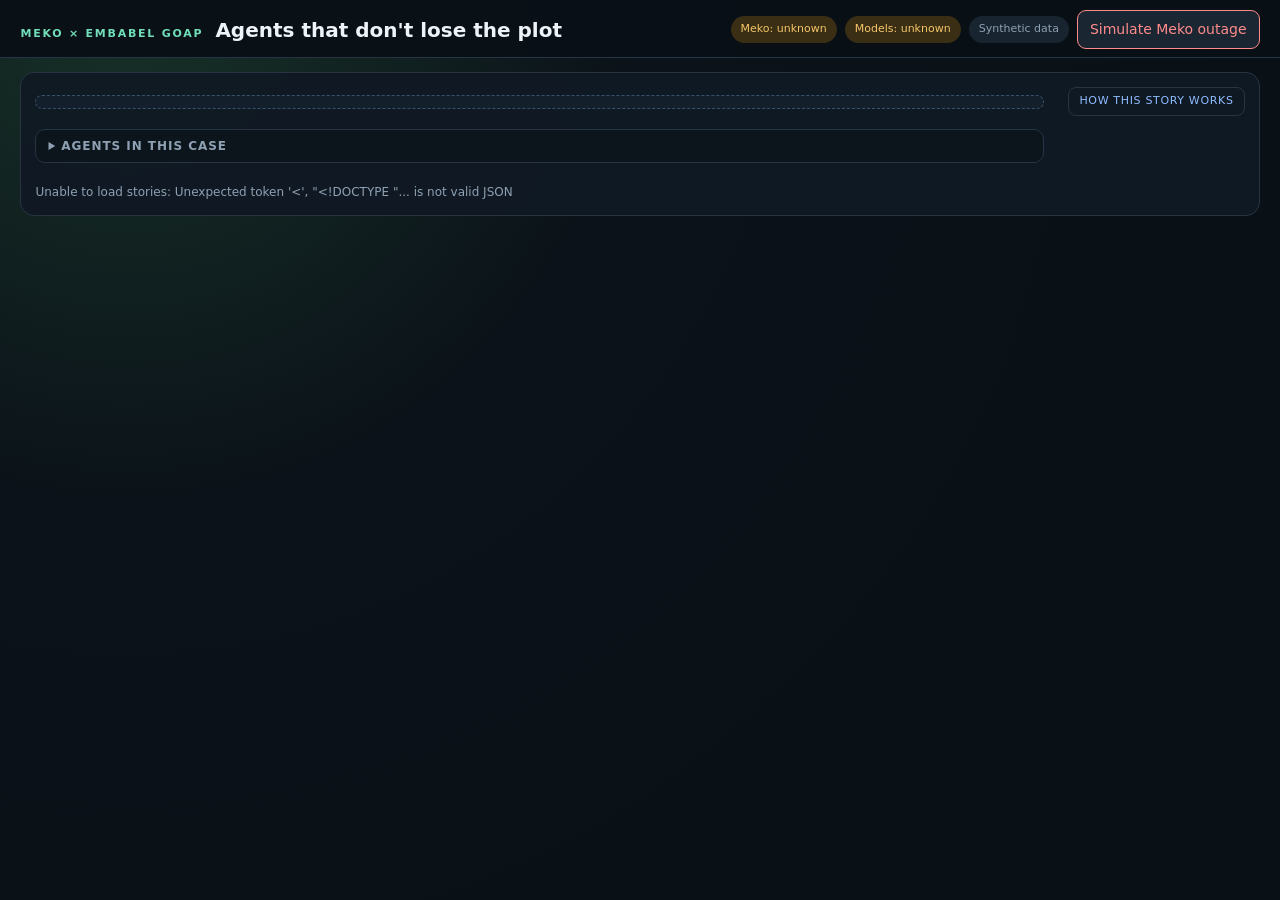
==== goap-ctx-agent/src/main/resources/static/index.html @ f9a52dae "Initial commit" ====
<!doctype html>
<html lang="en">
<head>
<meta charset="utf-8"><meta name="viewport" content="width=device-width,initial-scale=1">
<title>Meko × Embabel Stories</title>
<style>
:root{--bg:#091016;--panel:#101a24;--panel2:#0c141c;--ink:#edf3f8;--muted:#8ea0b2;--line:#263443;--accent:#71ddb9;--warn:#f5c66a;--bad:#ff8b8b;--blue:#8fbcff;--accent-bg:#14382c;--warn-bg:#3a2e14;--bad-bg:#3a1c1f;--blue-bg:#16263d}
*{box-sizing:border-box}
body{margin:0;background:radial-gradient(circle at 10% 0,#173128 0,#0b1219 35%,#091016 75%);color:var(--ink);font:14px/1.5 system-ui,-apple-system,BlinkMacSystemFont,"Segoe UI",sans-serif;min-height:100vh}
.wrap{max-width:2400px;margin:auto;padding:0 clamp(12px,1.6vw,32px) 28px}
/* Sticky app bar: brand, status and the story tabs stay in reach while the lanes scroll. */
.appbar{position:sticky;top:0;z-index:20;margin:0 calc(-1 * clamp(12px,1.6vw,32px));padding:10px clamp(12px,1.6vw,32px) 0;background:rgba(9,16,22,.92);backdrop-filter:blur(10px);border-bottom:1px solid var(--line)}
.top{display:flex;justify-content:space-between;gap:12px 20px;align-items:center;flex-wrap:wrap}
.brand{display:flex;align-items:baseline;gap:12px;flex-wrap:wrap;min-width:0}
.eyebrow{text-transform:uppercase;letter-spacing:.16em;color:var(--accent);font-size:11px;font-weight:800}
.title{font-size:20px;font-weight:900;margin:0;white-space:nowrap}
.subtitle{color:var(--muted);font-size:12.5px}
.subtitle b{color:var(--accent);font-weight:700}
.status-row{display:flex;gap:8px;align-items:center;flex-wrap:wrap}
.pill{padding:5px 10px;border-radius:99px;background:#18242f;color:var(--muted);font-size:11px;white-space:nowrap}
.pill.live{background:var(--accent-bg);color:var(--accent)}.pill.down{background:var(--warn-bg);color:var(--warn)}
.hero{margin:14px 0;border:1px solid #2a5546;border-radius:14px;padding:12px 16px;background:linear-gradient(120deg,#142821,#101a22)}
.hero b{color:var(--accent)}

.panel{background:rgba(16,26,36,.96);border:1px solid var(--line);border-radius:14px;padding:14px;min-width:0}
.panel h2{font-size:12px;text-transform:uppercase;letter-spacing:.1em;color:var(--muted);margin:0 0 10px}
/* Story tabs */
.story-list{display:flex;gap:4px;margin-top:8px;overflow-x:auto;scrollbar-width:thin}
.story-card{flex:1 0 auto;min-width:180px;border:0;border-bottom:3px solid transparent;background:transparent;border-radius:8px 8px 0 0;padding:7px 12px 8px;cursor:pointer;text-align:left;color:var(--muted);font:inherit}
.story-card:hover{background:#121d28;color:var(--ink)}
.story-card.active{border-bottom-color:var(--accent);background:#132028;color:var(--ink)}
.story-card .k{font-size:10px;text-transform:uppercase;letter-spacing:.1em}
.story-card.active .k{color:var(--accent)}
.story-card .t{font-weight:800;font-size:13.5px;white-space:nowrap}
/* Story header: the story and its controls on the left, how it works on the right. */
.story{display:grid;grid-template-columns:minmax(0,1.05fr) minmax(0,1fr);gap:14px 24px;margin-top:14px;align-items:start}
.story-head h1{font-size:24px;margin:2px 0 4px}
.problem{color:#c5d1dc;max-width:820px}
details.about{min-width:0}
/* Folded (after a run starts): the story shrinks to title, boundary and controls so the results get the screen. */
.story:has(> details.about:not([open])){grid-template-columns:minmax(0,1fr) auto}
.story:has(> details.about:not([open])) :is(#problem,#hook){display:none}
.story:has(> details.about:not([open])) details.about > summary h2{display:none}
details.about:not([open]) > summary::after{content:"How this story works";font-size:11px;border:1px solid var(--line);border-radius:8px;padding:5px 10px}
details.about > summary{list-style:none;display:flex;justify-content:space-between;align-items:center}
details.about > summary::-webkit-details-marker{display:none}
details.about > summary::after{content:"Show";font-size:10px;color:var(--blue);letter-spacing:.06em}
details.about[open] > summary::after{content:"Hide"}
.seg{display:inline-flex;border:1px solid var(--line);border-radius:9px;overflow:hidden;margin-left:4px}
.seg button{border:0;background:transparent;color:var(--muted);padding:6px 10px;font:inherit;font-size:12px;cursor:pointer}
.seg button[aria-pressed="true"]{background:#1f2e3b;color:var(--ink);font-weight:700}
.hook{color:var(--muted);font-style:italic;margin-top:4px}
.controls{display:flex;gap:8px;flex-wrap:wrap;align-items:center;margin-top:12px}
.btn{border:1px solid var(--line);background:#1a2632;color:var(--ink);padding:8px 12px;border-radius:9px;cursor:pointer;font:inherit}
.btn.primary{background:var(--accent);color:#06130f;border-color:var(--accent);font-weight:800}
.btn:disabled{opacity:.5;cursor:not-allowed}
.btn.active{background:var(--accent-bg);border-color:var(--accent);color:var(--accent);box-shadow:0 0 0 1px var(--accent);font-weight:700}
.btn.primary.active{background:var(--accent);color:#06130f;box-shadow:0 0 0 3px var(--accent-bg),0 0 0 4px var(--accent)}
.btn.active:disabled{opacity:1}
.btn.active.running{animation:btnpulse 1.2s ease-in-out infinite}
@keyframes btnpulse{50%{box-shadow:0 0 0 4px var(--accent-bg),0 0 0 5px var(--accent)}}
@media (prefers-reduced-motion: reduce){.btn.active.running{animation:none}}
.btn:focus-visible,.story-card:focus-visible{outline:2px solid var(--blue);outline-offset:2px}
.status{color:var(--muted);font-size:12px;margin-top:8px;min-height:18px}
.explain{display:grid;grid-template-columns:repeat(2,minmax(0,1fr));gap:10px;margin-top:8px}
.cols.three{grid-template-columns:repeat(3,minmax(0,1fr))}
@media(max-width:1300px){.cols.three{grid-template-columns:minmax(0,1fr)}}
.explain .card h3{margin:0 0 4px;font-size:11px;text-transform:uppercase;letter-spacing:.08em;color:var(--muted)}
.card{background:var(--panel2);border:1px solid var(--line);border-radius:10px;padding:10px;min-width:0}
.tools{display:flex;flex-wrap:wrap;gap:5px;margin-top:6px}
.tool{font:11px ui-monospace,monospace;background:var(--blue-bg);color:var(--blue);padding:2px 7px;border-radius:6px}
.summary{margin-top:12px;font-size:17px;font-weight:800;line-height:1.4}
.summary .good{color:var(--accent)}.summary .meh{color:var(--muted);font-weight:600;font-size:13px}
/* Scoreboard: one tile per headline number, readable from the back of the room. */
.scoreboard{display:grid;grid-template-columns:repeat(auto-fit,minmax(190px,1fr));gap:10px}
.score{background:var(--panel2);border:1px solid var(--line);border-radius:12px;padding:10px 14px}
.score .sl{font-size:11px;text-transform:uppercase;letter-spacing:.08em;color:var(--muted)}
.score .sv{display:flex;flex-wrap:wrap;align-items:baseline;column-gap:8px;row-gap:0;font-weight:900;font-size:clamp(22px,1.7vw,36px);font-variant-numeric:tabular-nums;line-height:1.15;margin-top:2px}
.score .sv > span{white-space:nowrap;min-width:0}
.score .sv.text{font-size:15px;font-weight:800}
.score .sv.small{font-size:clamp(15px,1.05vw,22px)}
.score{min-width:0;overflow:hidden}
.score .arr{color:var(--muted);font-size:.6em}
.score .win{color:var(--accent)}.score .lose{color:var(--bad)}
.score .ss{font-size:11.5px;color:var(--muted);margin-top:2px}
.punch{margin-top:10px;color:var(--muted);font-size:13px}
/* Monthly projection: per-case difference × volume. */
.proj{margin-top:12px;border-top:1px dashed var(--line);padding-top:10px}
.proj-head{display:flex;gap:10px 16px;align-items:center;flex-wrap:wrap;font-size:12px;color:var(--muted)}
.proj-head b{color:var(--ink);font-size:13px}
.proj-head input{width:92px;background:var(--panel2);border:1px solid var(--line);color:var(--ink);border-radius:7px;padding:4px 7px;font:inherit;font-variant-numeric:tabular-nums}
.proj-grid{display:grid;grid-template-columns:repeat(auto-fit,minmax(170px,1fr));gap:8px;margin-top:8px}
.proj-grid .p{background:var(--panel2);border:1px solid var(--line);border-radius:10px;padding:8px 12px}
.proj-grid .p .v{font-weight:900;font-size:clamp(18px,1.3vw,26px);font-variant-numeric:tabular-nums;white-space:nowrap}
.proj-grid .p .v.win{color:var(--accent)}.proj-grid .p .v.lose{color:var(--bad)}
.proj-grid .p .l{font-size:11.5px;color:var(--muted)}
.punch b{color:var(--ink)}
/* Lanes share row tracks (subgrid), so each section starts at the same height in every lane. */
.cols{display:grid;grid-template-columns:repeat(2,minmax(0,1fr));column-gap:12px;row-gap:0;margin-top:12px}
.castbox{margin-top:10px;border:1px solid var(--line);border-radius:10px;background:var(--panel2)}
.castbox > summary{cursor:pointer;padding:7px 12px;font-size:12px;font-weight:800;text-transform:uppercase;letter-spacing:.08em;color:var(--muted)}
.castbox > summary .hint{font-weight:600;text-transform:none;letter-spacing:0;margin-left:6px}
.cast{display:flex;align-items:stretch;gap:0;padding:0 10px 10px;overflow-x:auto}
.cast .member{flex:1 1 0;min-width:190px;background:var(--panel);border:1px solid var(--line);border-radius:10px;padding:8px 10px;font-size:12px;display:flex;flex-direction:column;gap:3px}
.cast .member.later{border-style:dashed}.cast .member.earlier{opacity:.85;border-style:dashed}
.cast .member .nm{font-weight:800;font-size:13px;color:var(--ink)}
.cast .member .id{font:11px ui-monospace,monospace;color:var(--blue)}
.cast .member .sys,.cast .member .role{color:var(--muted)}
.cast .when{align-self:flex-start;font-size:9.5px;font-weight:800;text-transform:uppercase;letter-spacing:.08em;border-radius:4px;padding:1px 5px;background:#1f2e3b;color:var(--muted)}
.cast .when.now{background:var(--accent-bg);color:var(--accent)}.cast .when.later{background:#2a2350;color:#c9b6ff}
.cast .hand{flex:0 0 96px;display:flex;flex-direction:column;align-items:center;justify-content:center;text-align:center;font-size:10.5px;color:var(--muted);padding:0 6px}
.cast .hand b{font-size:16px;color:var(--ink);line-height:1}
.cast .acts{margin-top:4px;border-top:1px dashed var(--line);padding-top:4px;display:flex;flex-direction:column;gap:2px}
.cast .acts div{font-size:11px;color:#c5d1dc}.cast .acts .ln{font-weight:800;color:var(--muted);margin-right:4px}
.cast .acts .none{color:var(--muted)}
@media(max-width:820px){.cast{flex-direction:column}.cast .hand{flex-basis:auto;padding:4px 0}.cast .hand b{transform:rotate(90deg)}}
.cols > .panel.lane{display:grid;grid-row:span 12;grid-template-rows:subgrid;align-content:start}
.trail{display:flex;flex-direction:column;gap:6px;max-height:560px;overflow:auto;padding-right:2px}
.trail table{width:100%;border-collapse:collapse;font-size:12px;background:var(--panel2);border:1px solid var(--line);border-radius:8px;overflow:hidden}
.trail table.issue{border-color:var(--warn);box-shadow:inset 3px 0 0 var(--warn)}
.trail table.decision{box-shadow:inset 3px 0 0 #8b7cf0}
.trail table.issue.decision{box-shadow:inset 3px 0 0 var(--warn)}
.trail table.finding{border-color:var(--accent)}
.trail th{width:5.6em;text-align:left;vertical-align:top;color:var(--muted);font-weight:700;font-size:10.5px;text-transform:uppercase;letter-spacing:.05em;padding:4px 6px 4px 9px;white-space:nowrap}
.trail td{padding:4px 8px 4px 0;vertical-align:top;overflow-wrap:anywhere}
.trail tr + tr th,.trail tr + tr td{border-top:1px solid #1a2633}
.trail td.mono{font:11.5px ui-monospace,monospace}
.trail tr.issue td{color:var(--warn);font-weight:700}
.trail tr.ok td{color:var(--muted)}
.trail .kind{display:inline-block;font-size:10px;font-weight:800;text-transform:uppercase;letter-spacing:.06em;border-radius:4px;padding:1px 5px;background:#1f2e3b;color:var(--muted)}
.trail .kind.decision{background:#2a2350;color:#c9b6ff}.trail .kind.finding{background:var(--accent-bg);color:var(--accent)}
.cols > .panel.lane > *{min-width:0}
/* While lanes stream they grow independently; rows are shared again once every lane has finished. */
.cols.streaming > .panel.lane{display:block;grid-row:auto}
body.brief .detail{display:none}
.cols.one{grid-template-columns:minmax(0,1fr)}
.col-head{display:flex;justify-content:space-between;align-items:center;gap:8px;margin-bottom:8px}
.col-head .name{font-weight:900;font-size:16px}
.metrics{display:grid;grid-template-columns:repeat(4,minmax(0,1fr));gap:6px}
.metric{background:var(--panel2);border:1px solid var(--line);border-radius:9px;padding:7px 8px}
.metric .n{font-size:20px;font-weight:900;font-variant-numeric:tabular-nums}
.metric .l{font-size:10px;color:var(--muted);text-transform:uppercase;letter-spacing:.06em}
.metric.win .n{color:var(--accent)}.metric.lose .n{color:var(--bad)}
.section{margin-top:12px}
.section > .label{font-size:11px;text-transform:uppercase;letter-spacing:.08em;color:var(--muted);margin-bottom:5px;display:flex;justify-content:space-between}
.phase{border:1px solid var(--line);border-radius:10px;padding:8px 10px;margin-bottom:8px;background:var(--panel2)}
.phase-title{font-weight:700;font-size:12px;display:flex;justify-content:space-between;gap:8px;flex-wrap:wrap}
.badge{font-size:10px;padding:1px 7px;border-radius:99px;background:#1d2a36;color:var(--muted);font-weight:700;text-transform:uppercase;letter-spacing:.05em}
.badge.ok{background:var(--accent-bg);color:var(--accent)}.badge.bad{background:var(--bad-bg);color:var(--bad)}.badge.warn{background:var(--warn-bg);color:var(--warn)}
.plan{margin-top:6px;font-size:12px}
.plan .why{color:var(--muted);font-size:11px}
.chain{display:flex;flex-wrap:wrap;gap:4px;align-items:center;margin-top:3px}
.chip{font:11px ui-monospace,monospace;padding:2px 6px;border-radius:6px;background:#17222d;border:1px solid var(--line)}
.chip.new{border-color:var(--warn);color:var(--warn)}
.chip.ran{border-color:#2f5d4e}
.arrow{color:var(--muted);font-size:11px}
.steps{display:flex;flex-direction:column;gap:4px}
.step{display:grid;grid-template-columns:70px 42px minmax(0,1fr);gap:8px;align-items:start;font-size:12.5px;padding:5px 7px;border-radius:7px;background:var(--panel2);border-left:3px solid var(--line)}
.step.WORK{border-left-color:#3c4d5e}.step.REWORK{border-left-color:var(--bad);background:#1b1416}.step.ASK{border-left-color:var(--warn);background:#1b1912}.step.CONTEXT{border-left-color:var(--blue);background:#111a26}
.step .kind{font-size:10px;font-weight:800;letter-spacing:.05em}
.step.REWORK .kind{color:var(--bad)}.step.ASK .kind{color:var(--warn)}.step.CONTEXT .kind{color:var(--blue)}.step.WORK .kind{color:var(--muted)}
.step .min{font-variant-numeric:tabular-nums;color:var(--muted);text-align:right;cursor:help}
.step .min small{display:block;font-size:9px;letter-spacing:.04em;text-transform:uppercase}
.step .min.wait{font-style:italic}
.step .who{font-weight:700}
.found{display:flex;flex-direction:column;gap:5px}
.found .item{font-size:12px;background:var(--blue-bg);border-radius:7px;padding:6px 8px}
.found .item.doc .doc-head{font-weight:700;margin-left:2px}
.found .item.doc .doc-body{white-space:pre-line;margin-top:5px;line-height:1.5;color:#c5d1dc}
.found .item.passed{background:var(--panel2);border:1px dashed #3a4a5a}
.found .item.passed .why{color:var(--warn);font-weight:700}
.found .item.passed .pt{color:var(--muted);margin-top:3px;display:-webkit-box;-webkit-line-clamp:2;-webkit-box-orient:vertical;overflow:hidden;white-space:normal}
/* Memory → knowledge → right context: which rungs this story exercises, and how. */
.ladder{display:grid;grid-auto-flow:column;grid-auto-columns:minmax(0,1fr);gap:6px;margin-top:10px}
.rung{border:1px solid var(--line);border-left:3px solid var(--accent);border-radius:9px;padding:6px 10px;background:var(--panel2);font-size:12px;color:#c5d1dc}
.rung .rn{font-size:10px;font-weight:800;text-transform:uppercase;letter-spacing:.1em;color:var(--accent);margin-bottom:1px}
.rung.off{border-left-color:var(--line);color:var(--muted);opacity:.6}
.rung.off .rn{color:var(--muted)}
@media(max-width:820px){.ladder{grid-auto-flow:row;grid-auto-columns:auto;grid-template-columns:minmax(0,1fr)}}
.writer{display:inline-block;font:10px ui-monospace,monospace;background:#0d1622;color:var(--blue);padding:1px 6px;border-radius:5px;margin-right:6px}
.transcript{display:flex;flex-direction:column;gap:4px;margin-top:4px}
.line{font-size:12.5px;padding:4px 8px;border-radius:7px;background:var(--panel2)}
.line b{color:var(--muted);font-weight:700}
.line.customer{background:#1a1f2b}.line.specialist{background:#1c1a12}
table.receipts{width:100%;border-collapse:collapse;font-size:11.5px;table-layout:fixed}
table.receipts td:nth-child(1){width:34%}table.receipts td:nth-child(3){width:52px}table.receipts td:nth-child(4){width:62px}
table.receipts td{overflow-wrap:anywhere}
table.receipts td{padding:3px 5px;border-bottom:1px solid #1a2530;vertical-align:top}
table.receipts td.tool{font-family:ui-monospace,monospace;color:var(--blue);background:none;border-radius:0}
table.receipts td.num{text-align:right;font-variant-numeric:tabular-nums;color:var(--muted);white-space:nowrap}
.fail{color:var(--bad)}
details summary{cursor:pointer;color:var(--muted);font-size:11px;text-transform:uppercase;letter-spacing:.08em}
.empty{color:var(--muted);font-size:12px}
.series{display:grid;grid-template-columns:repeat(2,minmax(0,1fr));gap:12px;margin-top:12px}
.bars{display:flex;align-items:flex-end;gap:14px;height:180px;padding:10px 4px 0;border-bottom:1px solid var(--line)}
.bar{flex:1;display:flex;flex-direction:column;align-items:center;justify-content:flex-end;height:100%}
.bar .fillb{width:100%;max-width:70px;border-radius:6px 6px 0 0;background:#3c4d5e}
.bar.meko .fillb{background:var(--accent)}
.bar.db .fillb{background:var(--blue)}
.bar .v{font-weight:900;font-size:15px;margin-bottom:4px;font-variant-numeric:tabular-nums}
.bar .c{font-size:11px;color:var(--muted);margin-top:4px;text-align:center}
.legend{font-size:12px;color:var(--muted);margin-top:8px}
/* Learning series: one grouped chart, case by case, next to what happened. */
.series2{display:grid;grid-template-columns:minmax(0,1.2fr) minmax(0,1fr);gap:14px 24px;margin-top:12px;align-items:start}
.gchart{display:flex;gap:clamp(16px,3vw,48px);align-items:flex-end;height:230px;padding:0 6px;border-bottom:1px solid var(--line)}
.gcase{flex:1;display:flex;flex-direction:column;align-items:center;height:100%}
.gbars{flex:1;display:flex;gap:6px;align-items:flex-end;width:100%;justify-content:center}
.gbar{display:flex;flex-direction:column;align-items:center;justify-content:flex-end;height:100%;width:clamp(34px,4vw,64px)}
.gbar .v{font-weight:900;font-size:14px;font-variant-numeric:tabular-nums;margin-bottom:3px}
.gbar .fillb{width:100%;border-radius:6px 6px 0 0;background:#3c4d5e}
.gbar.db .fillb{background:var(--blue)}.gbar.meko .fillb{background:var(--accent)}
.gcap{display:flex;gap:clamp(16px,3vw,48px);padding:6px 6px 0}
.gcap > div{flex:1;text-align:center;font-size:12px;color:var(--muted)}
.gcap b{color:var(--ink)}
.gcap small{display:block;font-size:10.5px}
.glegend{display:flex;gap:14px;font-size:12px;color:var(--muted);margin-top:8px;flex-wrap:wrap}
.glegend i{display:inline-block;width:10px;height:10px;border-radius:3px;margin-right:5px;vertical-align:-1px}
.story-steps{margin:0;padding-left:18px;font-size:13px;color:#c5d1dc;display:flex;flex-direction:column;gap:8px}
.story-steps b{color:var(--ink)}
@media(max-width:1100px){.series2{grid-template-columns:minmax(0,1fr)}}
.boundary{margin-top:8px;font-size:13px;color:#d9e3ec;background:#13202c;border:1px dashed #3a5068;border-radius:8px;padding:6px 10px}
.boundary b{color:var(--blue)}
.toggle{display:inline-flex;gap:6px;align-items:center;font-size:12px;color:var(--muted);margin-left:4px;cursor:pointer}
.banner{display:none;margin:0 0 12px;border:1px solid var(--bad);background:var(--bad-bg);color:var(--bad);border-radius:12px;padding:10px 14px;font-weight:700}
.banner.on{display:block}
.btn.danger{border-color:var(--bad);color:var(--bad)}.btn.danger.on{background:var(--bad);color:#1a0b0c}
.live{display:flex;flex-direction:column;gap:5px;font-size:12.5px}
.live .ev{animation:fadein .25s ease-out}
@keyframes fadein{from{opacity:0;transform:translateY(4px)}to{opacity:1;transform:none}}
@media (prefers-reduced-motion: reduce){.live .ev{animation:none}}
.live .phasehead{margin-top:6px;font-weight:800;font-size:12px;color:var(--muted);text-transform:uppercase;letter-spacing:.06em}
.live .planbox{border:1px solid var(--line);border-radius:8px;padding:5px 7px;background:var(--panel2)}
.live .planbox.replan{border-color:var(--warn)}
.live .planbox .why{font-size:11px;color:var(--muted)}
.chip.done{background:var(--accent-bg);border-color:#2f5d4e;color:var(--accent)}
.live .call{font:11.5px ui-monospace,monospace;color:var(--muted);padding:2px 6px}
.live .call.meko{color:var(--blue)}.live .call.fail{color:var(--bad)}.live .call.model{color:#c9b6ff}
.decisioncard{border:1px solid #6b5bd6;background:#1a1730;border-radius:8px;padding:6px 8px;font-size:12px}
.decisioncard .q{color:var(--muted);font-size:11px}
.decisioncard .a{font:11.5px ui-monospace,monospace;white-space:pre-wrap;overflow-wrap:anywhere;margin-top:3px}
.decisioncard .by{font-size:10px;font-weight:800;text-transform:uppercase;letter-spacing:.05em;color:#c9b6ff;margin-top:3px}
.decisioncard.rule .by{color:var(--muted)}
.pulse{display:inline-block;width:8px;height:8px;border-radius:50%;background:var(--accent);margin-right:6px;animation:pulse 1s infinite}
@keyframes pulse{50%{opacity:.25}}
.costgrid{display:grid;grid-template-columns:repeat(3,minmax(0,1fr));gap:6px}
.tiers{display:grid;grid-template-columns:repeat(3,minmax(0,1fr));gap:6px}
.tieropt{border:1px solid var(--line);border-radius:8px;padding:6px 8px;background:var(--panel2);font-size:12px}
.tieropt .c{font:700 16px ui-monospace,monospace;font-variant-numeric:tabular-nums}
.tieropt.chosen{border-color:var(--accent);background:var(--accent-bg)}.tieropt.chosen .c{color:var(--accent)}
.tieropt.off{opacity:.55}
.written{margin-top:8px;font-size:13px;background:#131d27;border-left:3px solid var(--accent);border-radius:7px;padding:8px 10px;white-space:pre-wrap}
@media(max-width:1700px){.subtitle{display:none}}
@media(max-width:1100px){.story,.story:has(> details.about:not([open])){grid-template-columns:minmax(0,1fr)}}
@media(max-width:820px){.appbar{position:static}.cols,.series{grid-template-columns:minmax(0,1fr)!important}.cols > .panel.lane{grid-row:auto;grid-template-rows:none;margin-bottom:12px}.metrics{grid-template-columns:repeat(2,minmax(0,1fr))}.explain{grid-template-columns:minmax(0,1fr)}.title{font-size:17px}.story-card{min-width:150px}}
</style>
</head>
<body>
<div class="wrap">
  <header class="appbar">
    <div class="top">
      <div class="brand">
        <span class="eyebrow">Meko × Embabel GOAP</span>
        <span class="title">Agents that don't lose the plot</span>
        <span class="subtitle"><b>GOAP</b> decides what to do next from what the agent knows. <b>Meko</b> decides what the agent knows.</span>
      </div>
      <div class="status-row"><div class="pill" id="mekoStatus">Meko: checking…</div><div class="pill" id="llmStatus">Models: checking…</div><div class="pill" title="Five agent workflows across system boundaries. Same agents, same planner, same code, run with and without Meko (and with your application's own database). Counts are measured from what the planner did; minutes are estimates.">Synthetic data</div><button class="btn" id="seedBtn" hidden title="Write the stories' synthetic organizational context into the live datapack. Safe to repeat: entries already there are skipped.">Seed datapack</button><button class="btn danger" id="outageBtn" title="Make every Meko call fail, as if Meko were down">Simulate Meko outage</button></div>
    </div>
    <nav id="storyList" class="story-list" aria-label="Stories"></nav>
  </header>
  <div class="banner" id="outageBanner" role="status" style="margin-top:12px">Meko outage simulated: every context-store call fails. "With Meko" runs degrade to what an agent without memory would do.</div>

  <main style="min-width:0">
    <section class="panel story">
      <div class="story-head">
        <div id="domain" class="eyebrow"></div>
        <h1 id="title"></h1>
        <div id="problem" class="problem"></div>
        <div id="hook" class="hook"></div>
        <div id="boundary" class="boundary"></div>
        <div id="ladder" class="ladder" aria-label="Memory, knowledge, right context, decision traces"></div>
        <details class="castbox" id="castBox"><summary>Agents in this case<span class="hint" id="castHint"></span></summary><div class="cast" id="cast"></div></details>
        <div class="controls" id="controls"></div>
        <div id="status" class="status" role="status" aria-live="polite"></div>
      </div>
      <details class="about" id="about">
        <summary><h2 style="margin:0">How this story works</h2></summary>
        <div class="explain">
          <div class="card"><h3>Without Meko</h3><div id="without"></div></div>
          <div class="card"><h3>With Meko</h3><div id="with"></div><div id="tools" class="tools"></div></div>
          <div class="card" id="dbCard"><h3>Your own database</h3><div>The same agents on a store your application owns: it holds only what this application's agents wrote, found by case id or keyword. What other tools and systems wrote lives in their systems.</div></div>
          <div class="card"><h3>What GOAP does</h3><div id="goap"></div></div>
        </div>
      </details>
    </section>
    <section id="results"></section>
  </main>
</div>
<script>
const el = id => document.getElementById(id);
let stories = [], selected = null, mekoLive = false, lastIncident = null, tierInfo = {};
let showDb = false, brief = true;
/** The control button that started the results on screen (kept across re-renders of the controls). */
let activeButton = null;
/** The runs on screen per story and lane (story runs, then follow-ups), for the agents' actual reads and writes. */
const castRuns = {};

/** One agent's Meko activity in some runs, from their receipts, and how many of its records other agents used. */
function castActivity(id, runs) {
  const a = {reads: 0, writes: 0, traces: 0, failed: 0, used: 0};
  runs.forEach(r => {
    (r.receipts || []).forEach(x => {
      if (x.agent !== id) return;
      if (!x.ok) { a.failed++; return; }
      if (/search|get|SELECT/i.test(x.tool)) a.reads++; else a.writes++;
      if (String(x.detail).includes(id + ' · decision ')) a.traces++;
    });
    a.used += (r.found || []).filter(f => f.writtenBy === id).length;
  });
  return a;
}

/** The agents in this case, in order, with what crosses between them and, after a run, what each did per lane. */
function renderCast() {
  const cast = selected.cast || [];
  el('castBox').style.display = cast.length ? '' : 'none';
  const lanes = castRuns[selected.id] || {};
  const laneNames = {without: 'Without', db: 'Own DB', with: 'Meko'};
  const ran = Object.keys(lanes).filter(l => lanes[l].length);
  el('castHint').textContent = cast.length + ' agents' + (ran.length ? ' · with what each did in the last run' : '');
  el('cast').innerHTML = cast.map((m, i) => {
    const acts = ran.map(l => {
      const a = castActivity(m.id, lanes[l]);
      const parts = [];
      if (a.reads || a.writes) parts.push(a.reads + ' read' + (a.reads === 1 ? '' : 's') + ' · ' + a.writes + ' write' + (a.writes === 1 ? '' : 's'));
      if (a.traces) parts.push(a.traces + ' decision' + (a.traces === 1 ? '' : 's') + ' traced');
      if (a.used) parts.push(a.used + ' of its records used');
      if (a.failed) parts.push(a.failed + ' failed');
      return '<div><span class="ln">' + esc(laneNames[l] || l) + '</span>' + (parts.length ? esc(parts.join(' · ')) : '<span class="none">nothing in shared context</span>') + '</div>';
    }).join('');
    return (i ? '<div class="hand"><b>→</b>' + esc(cast[i - 1].handsOver || '') + '</div>' : '') +
      '<div class="member ' + esc(m.when) + '"><span class="when ' + esc(m.when) + '">' + esc(m.when) + '</span>' +
      '<div class="nm">' + esc(m.name) + '</div><div class="id">' + esc(m.id) + '</div><div class="sys">' + esc(m.system) + '</div>' +
      '<div class="role">' + esc(m.role) + '</div>' + (acts ? '<div class="acts">' + acts + '</div>' : '') + '</div>';
  }).join('');
}

/** Records a run on screen for the agents section: a new run of the case replaces the lane's runs, a follow-up adds to them. */
function noteCastRun(lane, run, followUp) {
  const lanes = castRuns[selected.id] = castRuns[selected.id] || {};
  if (!followUp) lanes[lane] = [];
  (lanes[lane] = lanes[lane] || []).push(run);
  renderCast();
}

/** Stories whose case has run in this page: their follow-up has something to look at. */
const ranCase = new Set();
const SERIES_CASES = 3;
try { showDb = localStorage.getItem('showDb') === 'true'; brief = localStorage.getItem('brief') !== 'false'; } catch (e) { /* storage unavailable: defaults */ }
document.body.classList.toggle('brief', brief);

function esc(v) {
  return String(v == null ? '' : v).replace(/[&<>"']/g, c => ({'&':'&amp;','<':'&lt;','>':'&gt;','"':'&quot;',"'":'&#039;'}[c]));
}

function metricLabel(key) {
  const labels = {minutes:'Minutes (est.)', repeatedSteps:'Repeated steps', customerQuestions:'Customer re-asked', evidenceRequests:'Evidence requests',
    hypothesesTested:'Hypotheses tested', missedRequirements:'Missed requirements', teammateInterruptions:'Teammate pings',
    actionsExecuted:'Actions run', replans:'Replans', contextCalls:'Meko calls', contextItemsUsed:'Context items used',
    recordsRequested:'Records requested'};
  return labels[key] || key;
}

function renderCatalog() {
  el('storyList').innerHTML = stories.map(s =>
    '<button class="story-card ' + (s.id === selected.id ? 'active' : '') + '" data-id="' + esc(s.id) + '" title="' + esc(s.hook) + '"' +
    (s.id === selected.id ? ' aria-current="true"' : '') + '><div class="k">' + esc(s.domain) + '</div><div class="t">' + esc(s.title) + '</div></button>').join('');
  document.querySelectorAll('.story-card').forEach(node => node.onclick = () => {
    if (liveSource) { liveSource.close(); liveSource = null; }
    selected = stories.find(s => s.id === node.dataset.id);
    activeButton = null;
    renderCatalog(); renderStory(); el('results').innerHTML = '';
    renderButtonsEnabled();
  });
}

function renderStory() {
  el('domain').textContent = selected.domain;
  el('title').textContent = selected.title;
  el('problem').textContent = selected.problem;
  el('hook').textContent = selected.hook;
  el('without').textContent = selected.withoutMeko;
  el('with').textContent = selected.withMeko;
  el('goap').textContent = selected.goap;
  el('tools').innerHTML = selected.mekoTools.map(t => '<span class="tool">' + esc(t) + '</span>').join('');
  el('boundary').innerHTML = '<b>Boundary:</b> ' + esc(selected.boundary);
  const rungNames = {memory: '1 · Memory', knowledge: '2 → Knowledge', 'right context': '3 → Right context', 'decision traces': '4 → Decision traces'};
  renderCast();
  el('ladder').innerHTML = (selected.ladder || []).map(r => '<div class="rung' + (r[1] ? '' : ' off') + '"><div class="rn">' + esc(rungNames[r[0]] || r[0]) + '</div>' +
    esc(r[1] || 'Not what this story is about') + '</div>').join('');
  el('dbCard').style.display = showDb ? '' : 'none';
  el('status').textContent = mekoLive ? '' : 'Meko is not connected: "With Meko" runs use the in-memory stand-in.';
  const learning = selected.id === 'organization-learned';
  // The learning story only shows its effect across cases, so the series is its primary action.
  const buttons = learning ? [['series', 'Run ' + SERIES_CASES + ' cases each way', true]] : [];
  // One run compares the lanes side by side; a follow-up, where the story has one, looks at that case afterwards.
  const step = n => selected.followUp ? n + ' · ' : '';
  buttons.push(['compare', step(1) + (learning ? 'Run one case' : 'Run the case'), !learning,
    showDb ? 'Runs the same agents without Meko, on your own database and with Meko, side by side' : 'Runs the same agents without Meko and with Meko, side by side']);
  if (selected.followUp) buttons.push(['followup', step(2) + selected.followUp.label, false,
    'Later, given only the ' + selected.followUp.subject + ' id, in each lane. Run the case first.']);
  if (selected.id === 'agent-died-2am') buttons.push(['start', '1 · Start incident (agent dies)'], ['takeover', '2 · Take over']);
  if (learning) buttons.push(['mismatch', 'A case the pattern doesn\'t fit']);
  if (selected.reset) buttons.push(['reset', selected.reset]);
  el('controls').innerHTML = buttons.map(b => '<button class="btn ' + (b[2] ? 'primary' : '') + '" id="b-' + b[0] + '"' +
    (b[3] ? ' title="' + esc(b[3]) + '"' : '') + (buttonDisabled(b[0]) ? ' disabled' : '') + '>' + esc(b[1]) + '</button>').join('') +
    '<label class="toggle"><input type="checkbox" id="dbToggle"' + (showDb ? ' checked' : '') + '> Show the build-it-yourself comparison</label>' +
    '<span class="seg" role="group" aria-label="Detail level" title="Story hides the planner internals, gate decisions, model routing and Meko call logs"><button type="button" data-brief="true" aria-pressed="' + brief + '">Story</button><button type="button" data-brief="false" aria-pressed="' + !brief + '">Full detail</button></span>';
  // Mark the button that started a run: highlighted while it runs and after, until another run or story replaces it.
  document.querySelectorAll('#controls .btn').forEach(b => {
    b.classList.toggle('active', b.id === activeButton);
    b.addEventListener('click', () => {
      activeButton = b.id;
      document.querySelectorAll('#controls .btn').forEach(x => x.classList.toggle('active', x === b));
      b.classList.add('running');
      b.setAttribute('aria-pressed', 'true');
    }, {capture: true});
  });
  document.querySelectorAll('[data-brief]').forEach(b => b.onclick = () => {
    brief = b.dataset.brief === 'true';
    document.body.classList.toggle('brief', brief);
    try { localStorage.setItem('brief', String(brief)); } catch (e) { /* not persisted */ }
    document.querySelectorAll('[data-brief]').forEach(x => x.setAttribute('aria-pressed', String((x.dataset.brief === 'true') === brief)));
  });
  el('dbToggle').onchange = () => {
    showDb = el('dbToggle').checked;
    try { localStorage.setItem('showDb', String(showDb)); } catch (e) { /* not persisted */ }
    renderStory();
  };
  el('b-compare').onclick = () => streamRun('compare', 'Running the case live, side by side…');
  if (el('b-followup')) el('b-followup').onclick = () => streamRun('followup', selected.followUp.running);
  if (el('b-mismatch')) el('b-mismatch').onclick = () => streamRun('mismatch', 'Running a case that only looks like the learned pattern…');
  if (el('b-start')) el('b-start').onclick = () => act('Investigator working…', () => post('/api/stories/agent-died-2am/start', {meko: true}), r => {
    lastIncident = r.caseId; renderStory(); renderSingle(r); noteCastRun('with', r, false);
    el('status').textContent = 'Investigator died on ' + r.caseId + '. Restart the server now if you like, then press Take over.';
  });
  if (el('b-takeover')) el('b-takeover').onclick = () => act('Takeover agent restoring ' + lastIncident + '…',
    () => post('/api/stories/agent-died-2am/takeover', {caseId: lastIncident, meko: true}), r => { renderSingle(r); noteCastRun('with', r, true); });
  if (el('b-series')) el('b-series').onclick = () => act('Resetting learning, then running ' + SERIES_CASES + ' cases each way…', () => post('/api/stories/organization-learned/series?cases=' + SERIES_CASES + '&db=' + showDb), renderSeries);
  if (el('b-reset')) el('b-reset').onclick = () => act(selected.reset + '…', () => post('/api/stories/' + selected.id + '/reset'),
    r => { el('results').innerHTML = ''; activeButton = null; ranCase.delete(selected.id); el('status').textContent = r.note; });
}

async function post(url, body) {
  const response = await fetch(url, {method: 'POST', headers: {'Content-Type': 'application/json'}, body: body ? JSON.stringify(body) : null});
  if (!response.ok) throw new Error(await response.text());
  return response.json();
}

/** A run is starting: fold the story explainer so the results land on the first screen, controls still in view. */
function beginRun() {
  el('about').open = false;
}

async function act(message, call, render) {
  beginRun();
  document.querySelectorAll('#controls .btn').forEach(b => b.disabled = true);
  el('status').textContent = message;
  el('status').title = '';
  const started = Date.now();
  try {
    const result = await call();
    render(result);
    if (el('status').textContent === message) el('status').textContent = 'Done in ' + ((Date.now() - started) / 1000).toFixed(1) + 's' + timing(result) + '.';
  } catch (e) {
    el('status').textContent = 'Error: ' + e.message;
  } finally {
    renderButtonsEnabled();
  }
}

/** Where a result's time went, measured: Meko calls and model calls, summed over every run in it. */
function timing(result) {
  const runs = [];
  const walk = v => { if (!v) return; if (v.metrics) runs.push(v); else if (Array.isArray(v)) v.forEach(walk); else if (typeof v === 'object') Object.values(v).forEach(walk); };
  walk(result);
  if (!runs.length) return '';
  const sec = k => (runs.reduce((t, r) => t + (r.metrics[k] || 0), 0) / 1000).toFixed(1);
  return ' (Meko calls ' + sec('contextMillis') + 's, model calls ' + sec('modelMillis') + 's)';
}

/** Take over needs a dead incident; a follow-up needs the case to have run. */
function buttonDisabled(name) {
  return (name === 'takeover' && !lastIncident) || (name === 'followup' && !ranCase.has(selected.id));
}

function renderButtonsEnabled() {
  document.querySelectorAll('#controls .btn').forEach(b => {
    b.disabled = buttonDisabled(b.id.replace(/^b-/, ''));
    b.classList.remove('running');
    b.classList.toggle('active', b.id === activeButton);
  });
  if (el('dbToggle')) el('dbToggle').disabled = false;
}

function storeLabel(run) {
  return {NONE: 'No durable context', MEKO_LIVE: 'Meko · live datapack', LOCAL_STAND_IN: 'Meko stand-in (offline)', SHARED_DB: 'Only this app\'s own writes', OTHER_SYSTEM_DB: 'Another system\'s own store'}[run.store] || run.store;
}

/** What a run leads with: its own headline (an audit's differs from its story's), else the story's. */
function headlineOf(run) {
  return (run && run.headline) || selected.headline;
}

function headlineKeys(run) {
  const keys = headlineOf(run).map(h => h[0]);
  ['actionsExecuted', 'replans', 'contextCalls'].forEach(k => { if (!keys.includes(k)) keys.push(k); });
  return keys.slice(0, 4);
}

function metricsHtml(run, other) {
  return '<div class="metrics">' + headlineKeys(run).map(k => {
    const v = run.metrics[k] ?? 0;
    let cls = '';
    const head = headlineOf(run).find(h => h[0] === k);
    if (other && head) {
      const o = other.metrics[k] ?? 0;
      if (v !== o) cls = ((head[2] === 'lower') === (v < o)) ? 'win' : 'lose';
    }
    return '<div class="metric ' + cls + '"><div class="n">' + esc(v) + '</div><div class="l">' + esc(head ? head[1] : metricLabel(k)) + '</div></div>';
  }).join('') + '</div>';
}

function planHtml(phase) {
  const plans = phase.plans || [];
  const executed = (phase.executed || []).map(e => e.action);
  let html = '';
  plans.forEach((plan, i) => {
    const previous = i > 0 ? plans[i - 1].steps.map(s => s.action) : [];
    const why = i === 0 ? 'First plan' : 'Replanned after ' + plan.afterActions + ' action' + (plan.afterActions === 1 ? '' : 's') + ': the world state was not what the planner assumed';
    html += '<div class="plan"><div class="why">' + esc(why) + ' · planner cost ' + plan.cost.toFixed(2) + '</div><div class="chain">' +
      plan.steps.map((s, j) => (j ? '<span class="arrow">→</span>' : '') + '<span class="chip ' + (i > 0 && !previous.includes(s.action) ? 'new' : '') + '">' + esc(s.action) + '</span>').join('') + '</div></div>';
  });
  html += '<div class="plan"><div class="why">Executed</div><div class="chain">' +
    (executed.length ? executed.map((a, j) => (j ? '<span class="arrow">→</span>' : '') + '<span class="chip ran">' + esc(a) + '</span>').join('') : '<span class="empty">nothing</span>') + '</div></div>';
  return html;
}

function phaseBadge(phase) {
  if (phase.status === 'COMPLETED') return '<span class="badge ok">completed</span>';
  if (phase.status === 'TERMINATED' || phase.status === 'KILLED') return '<span class="badge bad">agent died · ' + esc(phase.status.toLowerCase()) + '</span>';
  return '<span class="badge warn">' + esc(phase.status.toLowerCase()) + '</span>';
}

function writerHtml(run) {
  const m = run.metrics, priced = m.writerPriced;
  if (!priced) return '';
  const names = {slm: 'Small', llm: 'Mid', frontier: 'Frontier'};
  const sub = t => tierInfo[t] ? modelLabel(tierInfo[t]) : '';
  const line = run.transcript.slice().reverse().find(l => l.speaker.indexOf(' · ') > 0);
  // The writer runs last, so when it generated text its call is the run's last model call; otherwise it made none.
  const call = m.writerGenerated ? (run.modelCalls || []).slice(-1)[0] : null;
  const unavailable = m.writerUnavailable || [];
  const gaps = m.writerGaps || 0;
  return '<div class="section"><div class="label"><span>Which model wrote it, and why</span><span>' + gaps + ' gap' + (gaps === 1 ? '' : 's') + ' in context</span></div>' +
    '<div class="tiers">' + Object.keys(priced).map(t => {
      const off = unavailable.includes(t);
      return '<div class="tieropt ' + (t === m.writerTier ? 'chosen' : '') + (off ? ' off' : '') + '"><div>' + esc(names[t] || t) + ' <span class="empty">' + esc(sub(t)) + '</span></div><div class="c">' +
        (off ? 'n/a' : priced[t].toFixed(2)) + '</div><div class="empty">' + (off ? 'unavailable' : (t === m.writerTier ? 'chosen: cheapest' : 'planner cost')) + '</div></div>';
    }).join('') + '</div>' +
    '<div class="empty" style="margin-top:4px">Cost = tier price + risk per gap the model must reason around. Small models carry the most risk per gap.</div>' +
    (line ? '<div class="written"><b>' + esc(line.speaker) + '</b>\n' + esc(line.text) + '</div>' : '') +
    (call ? '<div class="empty" style="margin-top:4px">' + esc(call.provider) + ' · ' + esc(call.model) + ' · ' +
      (call.ok ? esc((call.promptTokens || 0) + ' in / ' + (call.completionTokens || 0) + ' out tokens') : 'failed: ' + esc(call.error)) + ' · ' + esc(call.millis) + ' ms</div>' :
      '<div class="empty" style="margin-top:4px">No model call: template used.</div>') +
    '</div>';
}

// Minutes are estimates from estimates.yml; hovering shows the basis. Waiting time is marked and not priced.
function stepHtml(s) {
  const tip = 'Estimate: ' + s.minutes + ' min ' + (s.waiting ? 'waiting' : 'hands-on') + (s.basis ? ' — ' + s.basis : '');
  return '<div class="step ' + esc(s.kind) + '"><div class="kind">' + esc({WORK: 'WORK', REWORK: 'REPEATED', ASK: 'ASKED', CONTEXT: 'CONTEXT'}[s.kind]) +
    '</div><div class="min' + (s.waiting ? ' wait' : '') + '" title="' + esc(tip) + '">' + esc(s.minutes) + 'm' + (s.waiting ? '<small>wait</small>' : '') +
    '</div><div><span class="who">' + esc(s.persona) + ':</span> ' + esc(s.text) + '</div></div>';
}

/**
 * One item of context the agents used. An uploaded document's chunk is shown whole: its section heading, then its body.
 * Meko's chunker can flatten a numbered list into one line ("chargeback.Verify …"), so sentence breaks are restored.
 */
function foundHtml(f) {
  const writer = '<span class="writer">' + esc(f.writtenBy) + '</span>';
  if (!String(f.writtenBy).startsWith('uploaded document')) return '<div class="item" title="' + esc(f.text) + '">' + writer + esc(f.text) + '</div>';
  const text = String(f.text);
  const split = text.indexOf('\n');
  const head = split < 0 ? text : text.slice(0, split);
  const body = split < 0 ? '' : text.slice(split + 1).trim().replace(/([.!?])(?=[A-Z"])/g, '$1\n');
  return '<div class="item doc">' + writer + '<span class="doc-head">' + esc(head.replace(/^Section:\s*/, '')) + '</span>' +
    (body ? '<div class="doc-body">' + esc(body) + '</div>' : '') + '</div>';
}

/**
 * A follow-up's audit trail, one small table per entry, stacked in record order: who wrote it, what kind of entry,
 * what was asked or done, how it was decided or why, the response, what the audit flags, and where it came from.
 */
function auditTrailHtml(run) {
  const trail = run.auditTrail || [];
  if (!trail.length) return '';
  const issues = trail.filter(e => e.issue).length;
  const row = (label, value, cls) => '<tr' + (cls ? ' class="' + cls + '"' : '') + '><th>' + label + '</th><td' + (label === 'Who' || label === 'Source' ? ' class="mono"' : '') + '>' + value + '</td></tr>';
  return '<div class="section"><div class="label"><span>Audit trail, entry by entry</span><span>' + trail.length + ' entries · ' +
    issues + ' issue' + (issues === 1 ? '' : 's') + '</span></div><div class="trail">' + trail.map(e =>
      '<table class="' + esc(e.kind) + (e.issue ? ' issue' : '') + '">' +
      row('#', esc(e.n) + ' <span class="kind ' + esc(e.kind) + '">' + esc(e.kind) + '</span>') +
      row('Who', esc(e.who)) +
      row('What', esc(e.what)) +
      row('How', esc(e.how)) +
      row('Response', e.response ? esc(prettyJson(e.response)) : '<span class="empty">nothing recorded</span>') +
      row('Issue', e.issue ? esc(e.issue) : 'none', e.issue ? 'issue' : 'ok') +
      row('Source', esc(e.source)) +
      '</table>').join('') + '</div></div>';
}

function columnHtml(run, other) {
  const steps = run.steps.map(stepHtml).join('');
  const found = run.found.length ? '<div class="found">' + run.found.map(foundHtml).join('') + '</div>'
    : '<div class="empty">Nothing. The agents knew only what was handed to them directly.</div>';
  // Retrieved but deliberately not used: this is what makes it the right context rather than just more context.
  const passed = (run.passedOver || []).length ? '<div class="label" style="margin-top:8px"><span>Passed over, and why</span><span>' + run.passedOver.length + '</span></div><div class="found">' +
    run.passedOver.map(f => '<div class="item passed" title="' + esc(f.text) + '"><span class="writer">' + esc(f.writtenBy) + '</span><span class="why">' + esc(f.reason) + '</span>' +
      '<div class="pt">' + esc(f.text) + '</div></div>').join('') + '</div>' : '';
  const lineHtml = l => {
    const cls = l.speaker === 'Customer' ? 'customer' : (l.speaker === 'Payments specialist' ? 'specialist' : '');
    return '<div class="line ' + cls + '"><b>' + esc(l.speaker) + ':</b> ' + esc(l.text) + '</div>';
  };
  // Lead with what happened after the handoff: that is where the two runs differ.
  const full = run;
  run = Object.assign({}, run, {transcript: run.transcript.filter(l => l.speaker.indexOf(' · ') < 0)});
  const handoff = run.transcript.findIndex(l => l.speaker === 'Ticket note');
  const transcript = !run.transcript.length ? '' : handoff < 0
    ? '<div class="transcript">' + run.transcript.map(lineHtml).join('') + '</div>'
    : '<div class="transcript">' + run.transcript.slice(handoff).map(lineHtml).join('') + '</div>' +
      '<details style="margin-top:6px"><summary>Before the handoff (' + handoff + ' lines)</summary><div class="transcript">' +
      run.transcript.slice(0, handoff).map(lineHtml).join('') + '</div></details>';
  const receipts = run.receipts.length ? '<table class="receipts">' + run.receipts.map(r =>
    '<tr><td class="tool ' + (r.ok ? '' : 'fail') + '">' + esc(r.tool) + '</td><td>' + esc(r.detail) + '<div class="empty">' + esc(r.agent) + '</div></td><td class="num">' + esc(r.hits) + ' hit' + (r.hits === 1 ? '' : 's') + '</td><td class="num">' + esc(r.millis) + ' ms</td></tr>').join('') + '</table>'
    : '<div class="empty">No context store calls.</div>';
  // Exactly 12 slots in a fixed order, so lanes line up row by row (see .cols > .panel.lane). "detail" slots are
  // hidden in Story mode; every lane hides the same ones, so the rows still match.
  const slot = (html, detail) => '<div class="slot' + (detail ? ' detail' : '') + '">' + (html || '') + '</div>';
  return '<section class="panel lane">' +
    slot('<div class="col-head"><div class="name">' + esc(laneName(run.lane)) + '</div><span class="pill ' + (run.meko ? 'live' : '') + '">' + esc(storeLabel(run)) + '</span></div>') +
    slot(metricsHtml(run, other)) +
    slot('<div class="section"><div class="label"><span>Outcome</span><span>' + esc(run.caseId) + '</span></div><div class="card">' + esc(run.outcome || 'No outcome: the plan did not complete.') + '</div></div>') +
    slot(auditTrailHtml(run)) +
    slot('<div class="section"><div class="label"><span>What the planner did</span></div>' + run.phases.map(p =>
      '<div class="phase"><div class="phase-title"><span>' + esc(p.label) + '</span>' + phaseBadge(p) + '</div>' + planHtml(p) + '</div>').join('') + '</div>', true) +
    slot('<div class="section"><div class="label"><span>Steps</span><span title="Each step\'s minutes are an estimate from effort/estimates.yml; hover a step for its basis. Which steps ran is what the planner decided.">' + esc(run.metrics.minutes) + ' min, estimated</span></div><div class="steps">' + steps + '</div></div>') +
    slot(transcript ? '<div class="section"><details' + (selected.id === 'dont-make-me-explain' || selected.id === 'vacation-catch-up' ? ' open' : '') + '><summary>' + (handoff < 0 ? 'Conversation' : 'Conversation after the handoff') + '</summary>' + transcript + '</details></div>' : '') +
    slot('<div class="section"><div class="label"><span>Context the agents used, and who wrote it</span><span>' + run.found.length + ' used</span></div>' + found + passed + '</div>') +
    slot(decisionsHtml(full), true) +
    slot(writerHtml(full), true) +
    slot(costHtml(full)) +
    slot('<div class="section"><details' + (run.meko ? ' open' : '') + '><summary>Meko calls (' + run.receipts.length + ', ' + esc(run.metrics.contextMillis) + ' ms)</summary>' + receipts + '</details></div>', true) +
    '</section>';
}

// ---------------------------------------------------------------- live streaming
let liveSource = null;

function laneTitle(lane) { return {with: 'With Meko', db: 'Your own database', without: 'Without Meko'}[lane] || lane; }
function laneName(lane) { return {MEKO: 'With Meko', DATABASE: 'Your own database', WITHOUT: 'Without Meko'}[lane] || lane; }

function streamRun(mode, message) {
  if (liveSource) liveSource.close();
  beginRun();
  document.querySelectorAll('#controls .btn').forEach(b => b.disabled = true);
  if (el('dbToggle')) el('dbToggle').disabled = true;
  el('status').textContent = message;
  const started = Date.now();
  const runs = {};
  let lanes = [];
  const source = new EventSource('/api/stories/' + selected.id + '/stream?mode=' + mode + '&db=' + showDb);
  liveSource = source;
  const on = (type, fn) => source.addEventListener(type, e => fn(JSON.parse(e.data)));
  on('lanes', ls => {
    lanes = ls.map(l => l.name);
    el('results').innerHTML = '<div class="cols streaming ' + (lanes.length === 1 ? 'one' : lanes.length === 3 ? 'three' : '') + '">' + lanes.map(l =>
      '<section class="panel lane" id="lane-' + l + '"><div class="col-head"><div class="name"><span class="pulse"></span>' + laneTitle(l) +
      '</div><span class="pill ' + (l === 'with' ? 'live' : '') + '">live</span></div><div class="live" id="feed-' + l + '"></div></section>').join('') + '</div>';
  });
  const feed = lane => el('feed-' + lane);
  const add = (lane, html) => { const f = feed(lane); if (!f) return; f.insertAdjacentHTML('beforeend', '<div class="ev">' + html + '</div>'); };
  on('phase', e => add(e.lane, '<div class="phasehead">' + esc(e.data.label) + '</div>'));
  on('plan', e => {
    const p = e.data;
    add(e.lane, '<div class="planbox ' + (p.replan ? 'replan' : '') + '" data-phase="' + esc(p.phase) + '"><div class="why">' +
      (p.replan ? 'Replanned: the world state was not what the planner assumed' : 'Plan') + ' · cost ' + p.plan.cost.toFixed(2) + '</div><div class="chain">' +
      p.plan.steps.map((st, i) => (i ? '<span class="arrow">→</span>' : '') + '<span class="chip ' + (p.replan ? 'new' : '') + '" data-action="' + esc(st.action) + '">' + esc(st.action) + '</span>').join('') + '</div></div>');
  });
  on('action', e => {
    const boxes = feed(e.lane) ? feed(e.lane).querySelectorAll('.planbox') : [];
    const box = boxes[boxes.length - 1];
    if (box) box.querySelectorAll('.chip[data-action="' + CSS.escape(e.data.action.action) + '"]').forEach(c => c.classList.add('done'));
  });
  on('step', e => add(e.lane, stepHtml(e.data)));
  on('decision', e => add(e.lane, decisionHtml(e.data)));
  on('receipt', e => add(e.lane, '<div class="call meko ' + (e.data.ok ? '' : 'fail') + '">Meko · ' + esc(e.data.tool) + ' · ' + esc(e.data.hits) + ' hit' + (e.data.hits === 1 ? '' : 's') + ' · ' + esc(e.data.millis) + ' ms' + (e.data.ok ? '' : ' · FAILED') + '</div>'));
  on('model', e => add(e.lane, '<div class="call model ' + (e.data.ok ? '' : 'fail') + '">Model · ' + esc(e.data.model) + ' (' + esc(e.data.tier) + ') · ' +
    (e.data.ok ? esc((e.data.promptTokens || 0) + '+' + (e.data.completionTokens || 0) + ' tokens · $' + Number(e.data.usd || 0).toFixed(5)) : 'failed') + ' · ' + esc(e.data.millis) + ' ms</div>'));
  // Only dialogue goes in the live feed; notices, briefs and drafts are shown with the result.
  on('line', e => { if (e.data.dialogue)
    add(e.lane, '<div class="line ' + (e.data.speaker === 'Customer' ? 'customer' : 'specialist') + '"><b>' + esc(e.data.speaker) + ':</b> ' + esc(e.data.text) + '</div>'); });
  on('run', e => {
    noteCastRun(e.lane, e.data, mode === 'followup');
    runs[e.lane] = e.data;
    const lane = el('lane-' + e.lane);
    if (lane) lane.outerHTML = columnHtml(e.data, null).replace('<section class="panel lane">', '<section class="panel lane" id="lane-' + e.lane + '">');
  });
  on('failed', e => add(e.lane, '<div class="call fail">Run failed: ' + esc(e.data) + '</div>'));
  on('done', () => {
    source.close();
    liveSource = null;
    const cols = el('results').querySelector('.cols.streaming');
    if (cols) cols.classList.remove('streaming');
    if (runs.without && runs.with) renderCompare({withoutMeko: runs.without, database: runs.db, withMeko: runs.with});
    if (mode === 'compare' && runs.with) ranCase.add(selected.id);
    el('status').textContent = 'Done in ' + ((Date.now() - started) / 1000).toFixed(1) + 's' + timing(runs) + '.';
    renderButtonsEnabled();
  });
  source.onerror = () => {
    if (!liveSource) return;
    source.close(); liveSource = null;
    el('status').textContent = 'The live stream was interrupted.';
    renderButtonsEnabled();
  };
}

function decisionHtml(d) {
  return '<div class="decisioncard ' + (d.byModel ? '' : 'rule') + '"><div class="q">' + esc(d.persona) + ' asked: ' + esc(d.question) + ' (' + esc(d.context) + ')</div>' +
    '<div class="a">' + esc(prettyJson(d.answer)) + '</div><div class="by">Decided by ' + esc(d.decidedBy) + '</div></div>';
}

function prettyJson(text) {
  try { return JSON.stringify(JSON.parse(text), null, 1).replace(/\n\s*/g, ' '); } catch (e) { return text; }
}

function money(v) {
  if (v == null) return '$0';
  return v >= 1 ? '$' + v.toFixed(2) : (v === 0 ? '$0' : '$' + v.toFixed(5));
}

/**
 * A run's model spend, split: the response writer (the run's last call, when it generated text) and the gate
 * decisions (every other call, all on the small tier). With context the writer gets cheaper, but the gates have more
 * to read and can run more often, so the total can go either way by fractions of a cent.
 */
function modelSplit(run) {
  const calls = (run.modelCalls || []).filter(c => c.ok);
  const writer = run.metrics.writerGenerated && calls.length ? calls[calls.length - 1] : null;
  const gates = writer ? calls.slice(0, -1) : calls;
  return {writerUsd: writer ? writer.usd : 0, writerModel: writer ? String(writer.model).split('/').pop() : null,
    gatesUsd: gates.reduce((t, c) => t + (c.usd || 0), 0), gateCalls: gates.length};
}

function costHtml(run) {
  const m = run.metrics;
  return '<div class="section"><div class="label"><span>Cost of this run</span><span>at list prices</span></div><div class="costgrid">' +
    '<div class="tieropt"><div>LLM spend</div><div class="c">' + money(m.modelUsd) + '</div><div class="empty">' + (() => {
      const x = modelSplit(run);
      return (x.writerModel ? 'writer ' + money(x.writerUsd) + ' (' + esc(x.writerModel) + ') + ' : '') + x.gateCalls + ' LLM gate decision' + (x.gateCalls === 1 ? '' : 's') + ' ' + money(x.gatesUsd);
    })() + ' · list price, free plans bill $0</div></div>' +
    '<div class="tieropt"><div>Effort</div><div class="c">' + money(m.effortUsd) + '</div><div class="empty">' + esc(m.handsOnMinutes) + ' hands-on min at $' + esc(m.hourlyRateUsd) + '/h' + (m.waitingMinutes ? ' · ' + esc(m.waitingMinutes) + ' min waiting, not priced' : '') + ' (estimates)</div></div>' +
    '<div class="tieropt"><div>Meko</div><div class="c">' + esc(m.contextCalls) + ' calls</div><div class="empty">' + esc(m.contextMillis) + ' ms' + (m.contextFailures ? ' · ' + esc(m.contextFailures) + ' failed' : '') + '</div></div>' +
    '</div></div>';
}

function decisionsHtml(run) {
  if (!run.decisions || !run.decisions.length) return '';
  return '<div class="section"><div class="label"><span>Decisions at the gates</span><span>' + run.decisions.filter(d => d.byModel).length + ' by a model</span></div>' +
    '<div class="live">' + run.decisions.map(decisionHtml).join('') + '</div></div>';
}

/** One tile per headline number: without → with Meko, coloured by which way is better; the database lane underneath. */
function summaryHtml(a, b, d) {
  const val = (r, k) => r ? (r.metrics[k] ?? 0) : null;
  // Colour only a difference the audience can see: values that format the same are shown as a tie.
  const tile = (label, va, vb, vd, better, fmt, note) => {
    const cls = (x, y) => fmt(x) === fmt(y) || better == null ? '' : ((better === 'lower') === (x < y) ? 'win' : 'lose');
    return '<div class="score"><div class="sl">' + esc(label) + '</div><div class="sv"><span class="' + cls(va, vb) + '">' + esc(fmt(va)) +
      '</span><span class="arr">→</span><span class="' + cls(vb, va) + '">' + esc(fmt(vb)) + '</span></div>' +
      '<div class="ss">' + (note || 'without → with Meko') + (d ? ' · own database ' + esc(fmt(vd)) : '') + '</div></div>';
  };
  const tiles = headlineOf(a).map(h => tile(h[1], val(a, h[0]), val(b, h[0]), val(d, h[0]), h[2], x => x));
  // Where the saving is the customer's (or another team's) waiting rather than your team's work, say so.
  if (val(a, 'waitingMinutes') || val(b, 'waitingMinutes')) {
    tiles.push(tile('Waiting minutes (est.)', val(a, 'waitingMinutes'), val(b, 'waitingMinutes'), val(d, 'waitingMinutes'), 'lower', x => x,
      'customer replies and queues · not priced'));
  }
  const cents = v => '$' + Number(v || 0).toFixed(2);
  tiles.push(tile('Hands-on labour (est.)', val(a, 'effortUsd'), val(b, 'effortUsd'), val(d, 'effortUsd'), 'lower', cents,
    val(a, 'handsOnMinutes') + ' → ' + val(b, 'handsOnMinutes') + ' hands-on min at $' + esc(b.metrics.hourlyRateUsd) + '/h').replace('<div class="sv">', '<div class="sv small">'));
  const models = r => r ? (r.metrics.modelUsd || 0) : 0;
  const sa = modelSplit(a), sb = modelSplit(b);
  tiles.push(tile('LLM spend per case', models(a), models(b), models(d), 'lower', money,
    'writer ' + money(sa.writerUsd) + ' → ' + money(sb.writerUsd) + ' · LLM gate decisions ' + money(sa.gatesUsd) + ' (' + sa.gateCalls + ') → ' + money(sb.gatesUsd) + ' (' + sb.gateCalls + ')').replace('<div class="sv">', '<div class="sv small">'));
  if (a.metrics.writerModel && b.metrics.writerModel) {
    const short = r => r && r.metrics.writerModel ? String(r.metrics.writerModel).split('/').pop() : '–';
    tiles.push('<div class="score"><div class="sl">Reply written by</div><div class="sv text"><span>' + esc(short(a)) + '</span><span class="arr">→</span><span>' + esc(short(b)) +
      '</span></div><div class="ss">the planner picks the cheapest safe model' + (d ? ' · own database ' + esc(short(d)) : '') + '</div></div>');
  }
  const tradeoff = a.metrics.writerPromptTokens && b.metrics.writerPromptTokens && b.metrics.writerPromptTokens > a.metrics.writerPromptTokens
    ? ' Trade-off: with Meko the writer\'s prompt carried ' + b.metrics.writerPromptTokens + ' tokens vs ' + a.metrics.writerPromptTokens + ', and still went to a cheaper model.' : '';
  lastCompare = {a, b};
  return '<div class="scoreboard">' + tiles.join('') + '</div>' + '<div class="proj" id="projection">' + projectionHtml(a, b) + '</div>' +
    '<div class="punch"><b>' + esc(selected.punchline) + '</b> Same agents, same planner, same code; only the context store differs. Counts are measured; minutes and cost are estimates.' + esc(tradeoff) + '</div>';
}

// ---------------------------------------------------------------- monthly projection
let lastCompare = null, projVolume = 2000;
try { projVolume = Number(localStorage.getItem('projVolume')) || 2000; } catch (e) { /* default */ }

/** What one unit of each counted metric is called in a projection ("6,000 customer re-asks avoided"). */
const PROJ_NOUNS = {customerQuestions: 'customer re-asks', repeatedSteps: 'repeated steps', evidenceRequests: 'evidence requests',
  missedRequirements: 'missed requirements', hypothesesTested: 'hypothesis tests', recordsRequested: 'records requests'};

/**
 * Per-case difference (without → with Meko) × cases per month. Only differences are shown: a story whose saving is
 * customer waiting shows waiting, not a zero labour line. Counts are measured; hours and dollars use the estimates.
 */
function projectionHtml(a, b) {
  const n = projVolume, fmt = v => Math.round(v).toLocaleString();
  const usd = v => Math.abs(v) >= 100 ? '$' + Math.round(v).toLocaleString() : '$' + v.toFixed(2);
  const m = (r, k) => r.metrics[k] || 0;
  const cells = [];
  // Counted metrics first: they are measured, not estimated.
  headlineOf(a).filter(h => h[0] !== 'minutes').forEach(h => {
    const delta = (m(a, h[0]) - m(b, h[0])) * n;
    if (delta) cells.push([delta > 0 ? 'win' : 'lose', fmt(Math.abs(delta)), (PROJ_NOUNS[h[0]] || h[1].toLowerCase()) + (delta > 0 ? ' avoided' : ' added'), 'counted from the plans × volume']);
  });
  const handsOn = (m(a, 'handsOnMinutes') - m(b, 'handsOnMinutes')) * n / 60;
  if (Math.round(handsOn)) cells.push([handsOn > 0 ? 'win' : 'lose', fmt(Math.abs(handsOn)) + ' h', 'hands-on hours ' + (handsOn > 0 ? 'saved' : 'added'), 'estimate']);
  const labour = (m(a, 'effortUsd') - m(b, 'effortUsd')) * n;
  if (Math.round(labour)) cells.push([labour > 0 ? 'win' : 'lose', usd(Math.abs(labour)), 'labour ' + (labour > 0 ? 'saved' : 'added'), 'estimate at $' + esc(b.metrics.hourlyRateUsd) + '/h']);
  const waiting = (m(a, 'waitingMinutes') - m(b, 'waitingMinutes')) * n / 60;
  if (Math.round(waiting)) cells.push([waiting > 0 ? 'win' : 'lose', fmt(Math.abs(waiting)) + ' h', 'customer and queue waiting ' + (waiting > 0 ? 'saved' : 'added'), 'estimate']);
  // Model spend as both monthly totals: the point is that context costs next to nothing in tokens, not a delta.
    const providers = [...new Set(Object.values(tierInfo).map(t => t.provider).filter(Boolean))].join('/') || 'model';
  cells.push(['', usd(m(a, 'modelUsd') * n) + ' → ' + usd(m(b, 'modelUsd') * n), 'LLM spend (' + esc(providers) + ' list price)', 'reply writer + gate decisions; Meko calls are not model calls']);
  return '<div class="proj-head"><b>Per month at</b><input id="projVolume" type="number" min="1" step="100" value="' + esc(n) + '" aria-label="Cases per month"> cases' +
    '<span>Per-case difference × volume. Counts are measured; hours and dollars use the effort estimates.</span></div>' +
    '<div class="proj-grid">' + cells.map(c => '<div class="p"><div class="v ' + c[0] + '">' + c[1] + '</div><div class="l">' + c[2] + '<br><span style="opacity:.75">' + c[3] + '</span></div></div>').join('') + '</div>';
}

// The input lives inside the re-rendered block, so listen on the document.
document.addEventListener('change', e => {
  if (!lastCompare || e.target.id !== 'projVolume') return;
  projVolume = Math.max(1, Number(e.target.value) || 2000);
  try { localStorage.setItem('projVolume', String(projVolume)); } catch (err) { /* not persisted */ }
  el('projection').innerHTML = projectionHtml(lastCompare.a, lastCompare.b);
});

function renderCompare(x) {
  const d = x.database;
  el('results').innerHTML = '<section class="panel" style="margin-top:12px">' + summaryHtml(x.withoutMeko, x.withMeko, d) + '</section>' +
    '<div class="cols ' + (d ? 'three' : '') + '">' + columnHtml(x.withoutMeko, x.withMeko) + (d ? columnHtml(d, x.withoutMeko) : '') +
    columnHtml(x.withMeko, x.withoutMeko) + '</div>';
}

function renderSingle(run) {
  el('results').innerHTML = '<div class="cols one">' + columnHtml(run, null) + '</div>';
}

function renderSeries(x) {
  castRuns[selected.id] = {without: x.withoutMeko || [], db: x.database || [], with: x.withMeko || []};
  renderCast();
  const groups = [['withoutMeko', 'Without Meko', ''], ['database', 'Your own database', 'db'], ['withMeko', 'With Meko', 'meko']].filter(g => x[g[0]]);
  const cases = x.withMeko.length;
  const sum = (runs, k) => runs.reduce((t, r) => t + (r.metrics[k] || 0), 0);
  const a = x.withoutMeko, b = x.withMeko, d = x.database;
  // What each case did, in words, under its bar.
  const validated = r => r.phases.some(p => p.executed.some(e => e.action === 'validateKnownPattern'));
  const stepMin = (r, action) => r.steps.filter(st => st.action === action).reduce((t, st) => t + st.minutes, 0);
  const did = r => {
    const ran = r.phases.flatMap(p => p.executed.map(e => e.action));
    const shared = r.steps.some(st => st.action === 'closeAndShare' && st.kind === 'CONTEXT');
    const n = r.metrics.hypothesesTested || 0;
    return validated(r) ? 'validated a known lesson' : 'tested ' + n + ' hypothes' + (n === 1 ? 'is' : 'es') + (shared ? ' + wrote up the lesson' : '');
  };
  const max = Math.max(...groups.flatMap(g => x[g[0]].map(r => r.metrics.minutes)), 1);
  const chart = '<div class="gchart">' + Array.from({length: cases}, (_, i) => '<div class="gcase"><div class="gbars">' + groups.map(g => {
      const r = x[g[0]][i];
      return '<div class="gbar ' + g[2] + '" title="' + esc(g[1] + ', case ' + (i + 1) + ': ' + r.metrics.minutes + ' min, ' + did(r)) + '"><div class="v">' + r.metrics.minutes +
        '</div><div class="fillb" style="height:' + Math.max(3, r.metrics.minutes / max * 170) + 'px"></div></div>';
    }).join('') + '</div></div>').join('') + '</div>' +
    '<div class="gcap">' + Array.from({length: cases}, (_, i) => '<div><b>Case ' + (i + 1) + '</b> · ' + (i === 0 ? 'EU payments-ops team' : 'your support app') +
      groups.map(g => '<small>' + esc(g[1]) + ': ' + esc(did(x[g[0]][i])) + '</small>').join('') + '</div>').join('') + '</div>' +
    '<div class="glegend">' + groups.map(g => '<span><i style="background:' + (g[2] === 'meko' ? 'var(--accent)' : g[2] === 'db' ? 'var(--blue)' : '#3c4d5e') + '"></i>' + esc(g[1]) + '</span>').join('') +
    '<span>Estimated minutes per case</span></div>';
  // Every number in the explanation is read from the runs above, so it always matches the chart.
  const first = a[0], firstMeko = b[0], second = cases > 1 ? 1 : 0;
  const hyp = first.metrics.hypothesesTested || 0;
  const writeUp = firstMeko.metrics.minutes - first.metrics.minutes;
  const later = (runs, from) => runs.slice(from);
  const explain = '<ol class="story-steps">' +
    '<li><b>Case 1: the EU team solves it the hard way.</b> ' + hyp + ' hypothes' + (hyp === 1 ? 'is' : 'es') + ', ' + stepMin(first, 'testHypotheses') + ' minutes.' +
    (writeUp > 0 ? ' With a place to keep it, the agent also writes the root cause up' +
      (d ? ' (to Meko\'s shared knowledge, or to its own database)' : ' and promotes it to Meko\'s shared knowledge') + ': ' + writeUp + ' extra minute' + (writeUp === 1 ? '' : 's') +
      ', which is why ' + (d ? 'those bars are' : 'that bar is') + ' ' + firstMeko.metrics.minutes + ', not ' + first.metrics.minutes + '.' : '') + '</li>' +
    (cases > 1 ? '<li><b>Case 2: your app, a different application.</b> ' + (validated(b[1])
      ? 'With Meko it finds the EU team\'s lesson, checks it fits this case, and validates it in ' + stepMin(b[1], 'validateKnownPattern') + ' minutes instead of investigating.'
      : 'With Meko this run did not reuse the lesson: it ' + did(b[1]) + '.') +
      (d ? (validated(d[1]) ? ' Your own database also found a lesson to reuse.' : ' With your own database it cannot: the lesson is in the EU team\'s database, so it ' + did(d[1]) + '.') : '') + '</li>' : '') +
    (cases > 2 ? '<li><b>Case 3 onwards.</b> With Meko ' + later(b, 2).filter(validated).length + ' of ' + later(b, 2).length + ' took the cheap path.' +
      (d ? ' Your own database: ' + later(d, 2).filter(validated).length + ' of ' + later(d, 2).length + ', once your app had solved the case itself.' : '') +
      ' A case that only looks like the pattern is rejected, not misdiagnosed (try "A case the pattern doesn\'t fit").</li>' : '') + '</ol>';

  // Scoreboard: totals over the series, then the steady state projected per month.
  const tile = (label, va, vb, vd, fmt, note) => {
    const cls = (p, q) => fmt(p) === fmt(q) ? '' : (p < q ? 'win' : 'lose');
    return '<div class="score"><div class="sl">' + esc(label) + '</div><div class="sv"><span class="' + cls(va, vb) + '">' + esc(fmt(va)) + '</span><span class="arr">→</span><span class="' +
      cls(vb, va) + '">' + esc(fmt(vb)) + '</span></div><div class="ss">' + (note || 'without → with Meko') + (vd != null ? ' · own database ' + esc(fmt(vd)) : '') + '</div></div>';
  };
  const scratch = runs => runs.filter(r => !r.phases.some(p => p.executed.some(e => e.action === 'validateKnownPattern'))).length;
  const tiles = [
    tile('Minutes for ' + cases + ' cases (est.)', sum(a, 'minutes'), sum(b, 'minutes'), d ? sum(d, 'minutes') : null, v => v),
    tile('Hypotheses tested', sum(a, 'hypothesesTested'), sum(b, 'hypothesesTested'), d ? sum(d, 'hypothesesTested') : null, v => v),
    tile('Cases investigated from scratch', scratch(a), scratch(b), d ? scratch(d) : null, v => v, 'without → with Meko: the organization pays once'),
    tile('LLM spend, ' + cases + ' cases', sum(a, 'modelUsd'), sum(b, 'modelUsd'), d ? sum(d, 'modelUsd') : null, money, 'writer + LLM gate decisions, list price')
  ];
  // Monthly projection from the steady state (the last case): only the first case of the month pays to learn.
  lastCompare = {a: a[cases - 1], b: b[cases - 1]};
  el('results').innerHTML = '<section class="panel" style="margin-top:12px"><div class="scoreboard">' + tiles.join('') + '</div>' +
    '<div class="proj" id="projection">' + projectionHtml(lastCompare.a, lastCompare.b) + '</div>' +
    '<div class="punch"><b>' + esc(selected.punchline) + '</b> The projection compares case ' + cases + ' without and with Meko, after the lesson exists. Counts are measured; minutes and cost are estimates.' +
    (d && cases > 1 ? ' Against your own database the steady state is the same once your app has solved the pattern itself; Meko\'s edge there is every pattern another team learns first (case 2: ' +
      d[1].metrics.minutes + ' → ' + b[1].metrics.minutes + ' min).' : '') + '</div>' +
    '<div class="series2"><div>' + chart + '</div><div>' + explain + '</div></div>' +
    '<div class="legend">Showing the detail of case ' + (second + 1) + ' below' + (second ? ': the first case your app handles' : '') + '.</div></section>' +
    '<div class="cols ' + (groups.length === 3 ? 'three' : '') + '">' + groups.map(g => columnHtml(x[g[0]][second], g[0] === 'withoutMeko' ? x.withMeko[second] : x.withoutMeko[second])).join('') + '</div>';
}

/** Model name plus reasoning effort when the same model serves two tiers at different effort. */
function modelLabel(x) {
  const name = x.model.split('/').pop();
  const sameModel = Object.values(tierInfo).filter(o => o.model === x.model).length > 1;
  return sameModel && x.effort ? name + ' (' + x.effort + ')' : name;
}

async function loadLlmStatus() {
  const pill = el('llmStatus');
  try {
    const s = await (await fetch('/api/llm/status')).json();
    const t = s.tiers || {};
    tierInfo = t;
    const ok = Object.values(t).filter(x => x.available);
    pill.textContent = !s.enabled ? 'Models: disabled (templates)' : 'Models: ' + Object.values(t).map(x => modelLabel(x) + (x.available ? '' : ' ✕')).join(' · ');
    pill.className = 'pill ' + (ok.length ? 'live' : 'down');
    pill.title = Object.values(t).map(x => x.tier + ': ' + x.provider + ' ' + x.model + (x.effort ? ', reasoning effort ' + x.effort : '') + ' — ' + x.diagnosis).join('\n');
  } catch (e) { pill.textContent = 'Models: unknown'; pill.className = 'pill down'; }
}

function renderOutage(on) {
  el('outageBtn').classList.toggle('on', on);
  el('outageBtn').textContent = on ? 'End Meko outage' : 'Simulate Meko outage';
  el('outageBanner').classList.toggle('on', on);
}

el('outageBtn').onclick = async () => {
  const on = !el('outageBtn').classList.contains('on');
  try { renderOutage((await post('/api/meko/outage?on=' + on)).simulatedOutage); } catch (e) { el('status').textContent = 'Error: ' + e.message; }
};

el('seedBtn').onclick = async () => {
  const btn = el('seedBtn');
  btn.disabled = true;
  el('status').textContent = 'Seeding the live datapack…';
  try {
    // A partial failure comes back as 502 with the same body, so read it rather than throwing.
    const response = await fetch('/api/meko/seed', {method: 'POST'});
    const r = await response.json().catch(() => ({error: response.statusText}));
    if (!r.seeded) throw new Error(r.error || response.statusText);
    const outcomes = Object.entries(r.seeded);
    const written = outcomes.filter(([, v]) => v.startsWith('promoted') || v.startsWith('memory written')).length;
    const present = outcomes.filter(([, v]) => v.startsWith('already')).length;
    const problems = outcomes.filter(([, v]) => !v.startsWith('promoted') && !v.startsWith('memory written') && !v.startsWith('already'))
      .map(([k, v]) => k + ': ' + v).concat(r.errors);
    el('status').textContent = 'Seeded ' + r.datapack + ': ' + written + ' written, ' + present + ' already present' +
      (problems.length ? '. Problems: ' + problems.join('; ') : '') + '.';
    el('status').title = outcomes.map(([k, v]) => k + ' — ' + v).join('\n');
  } catch (e) {
    el('status').textContent = 'Seeding failed: ' + e.message;
  } finally {
    btn.disabled = false;
  }
};

async function loadMekoStatus() {
  const pill = el('mekoStatus');
  try {
    const s = await (await fetch('/api/meko/status')).json();
    renderOutage(!!s.simulatedOutage);
    mekoLive = !!s.connected;
    el('seedBtn').hidden = !s.connected;
    if (s.connected) {
      const k = s.knowledge || {};
      pill.textContent = 'Meko: live · ' + s.datapackName + (k.documents != null ? ' · ' + k.documents + ' KB doc' + (k.documents === 1 ? '' : 's') : '');
      pill.className = 'pill live';
      pill.title = (s.datapackId || '') + (k.documents != null ? '\nKnowledge base: ' + k.documents + ' uploaded document(s), ' + (k.promoted ?? '?') + ' promoted memories' : '') +
        (k.documents === 0 ? '\nUpload src/main/resources/kb/*.md through the Meko app, then seed.' : '');
    }
    else { pill.textContent = s.configured ? 'Meko: unreachable · using stand-in' : 'Meko: offline · using stand-in'; pill.className = 'pill down'; pill.title = s.diagnosis || ''; }
  } catch (e) { pill.textContent = 'Meko: unknown'; pill.className = 'pill down'; }
  if (selected) renderStory();
}

async function load() {
  try {
    stories = await (await fetch('/api/stories')).json();
    // Deep links for presenters: ?story=<id>&run=compare|with|without|series
    const params = new URLSearchParams(location.search);
    selected = stories.find(s => s.id === params.get('story')) || stories[0];
    renderCatalog(); renderStory();
    const auto = {compare: 'b-compare', series: 'b-series', mismatch: 'b-mismatch'}[params.get('run')];
    if (auto && el(auto)) el(auto).click();
  } catch (e) { el('status').textContent = 'Unable to load stories: ' + e.message; }
  loadMekoStatus();
  loadLlmStatus();
}
load();
</script>
</body>
</html>
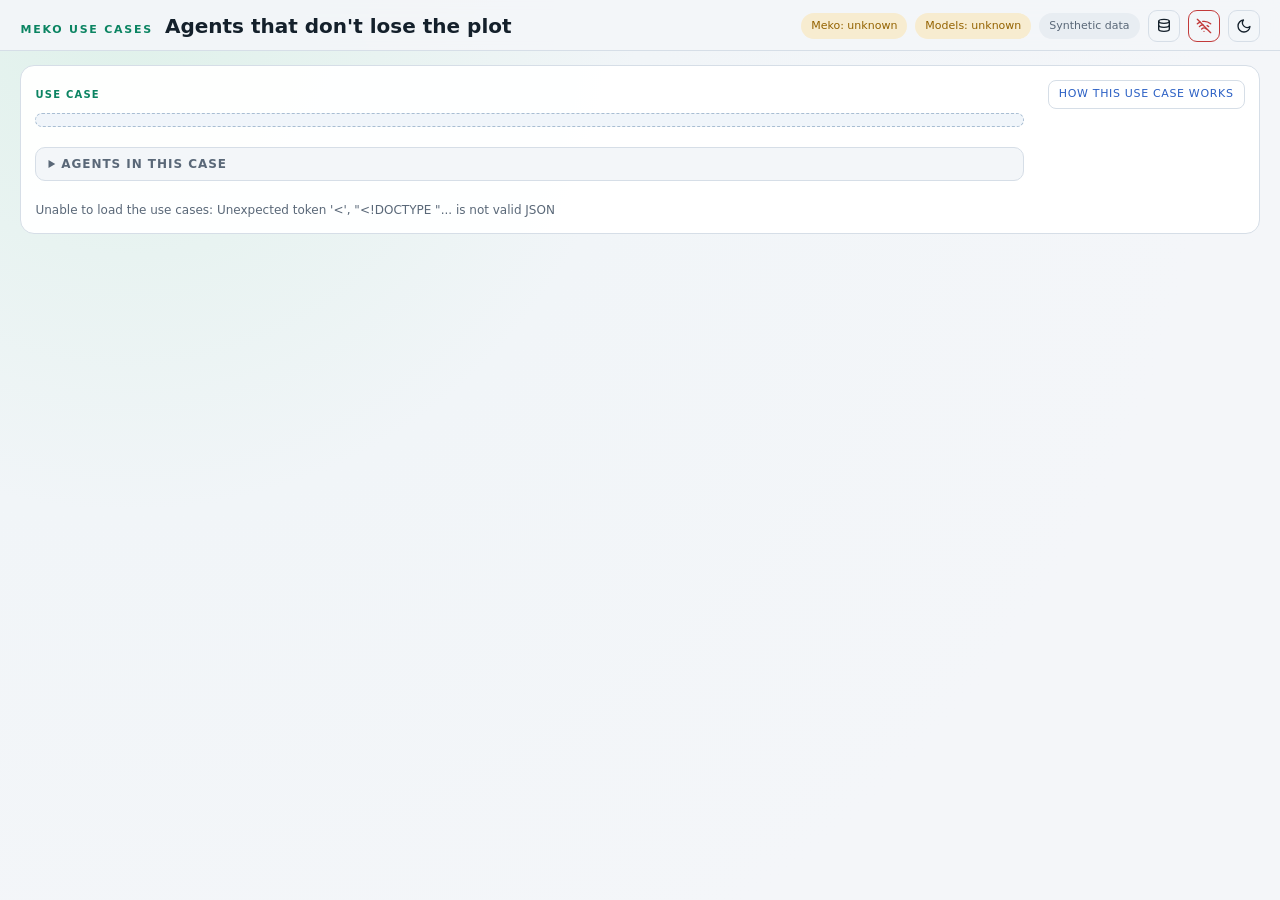
==== commit a72fda27: "[update] readme" ====
--- a/goap-ctx-agent/src/main/resources/static/index.html
+++ b/goap-ctx-agent/src/main/resources/static/index.html
@@ -2,14 +2,27 @@
 <html lang="en">
 <head>
 <meta charset="utf-8"><meta name="viewport" content="width=device-width,initial-scale=1">
-<title>Meko × Embabel Stories</title>
+<title>Meko Use Cases</title>
 <style>
-:root{--bg:#091016;--panel:#101a24;--panel2:#0c141c;--ink:#edf3f8;--muted:#8ea0b2;--line:#263443;--accent:#71ddb9;--warn:#f5c66a;--bad:#ff8b8b;--blue:#8fbcff;--accent-bg:#14382c;--warn-bg:#3a2e14;--bad-bg:#3a1c1f;--blue-bg:#16263d}
+:root{--bg:#091016;--panel:#101a24;--panel2:#0c141c;--ink:#edf3f8;--muted:#8ea0b2;--line:#263443;--accent:#71ddb9;--warn:#f5c66a;--bad:#ff8b8b;--blue:#8fbcff;--accent-bg:#14382c;--warn-bg:#3a2e14;--bad-bg:#3a1c1f;--blue-bg:#16263d;
+  --bg-glow:#173128;--bg-mid:#0b1219;--appbar:rgba(9,16,22,.92);--panel-a:rgba(16,26,36,.96);--text2:#c5d1dc;--text3:#d9e3ec;
+  --pill:#18242f;--hover:#121d28;--active:#132028;--btn:#1a2632;--chip:#17222d;--chip-strong:#1f2e3b;--badge:#1d2a36;--on-accent:#06130f;--on-bad:#1a0b0c;
+  --accent-line:#2f5d4e;--hero-line:#2a5546;--hero1:#142821;--hero2:#101a22;--neutral:#3c4d5e;--dash:#3a4a5a;--rule:#1a2633;
+  --violet:#c9b6ff;--violet-bg:#2a2350;--violet-line:#8b7cf0;--violet-border:#6b5bd6;--violet-tint:#1a1730;
+  --bad-tint:#1b1416;--warn-tint:#1b1912;--blue-tint:#111a26;--code-bg:#0d1622;--cust-bg:#1a1f2b;--spec-bg:#1c1a12;
+  --boundary-bg:#13202c;--boundary-line:#3a5068;--written-bg:#131d27;color-scheme:dark}
+:root[data-theme="light"]{--bg:#f4f6f9;--panel:#ffffff;--panel2:#f3f6f9;--ink:#14202b;--muted:#5a6878;--line:#d6dee7;--accent:#0b8462;--warn:#946300;--bad:#c23a3a;--blue:#2a5fc4;--accent-bg:#dcf2ea;--warn-bg:#f7ecd0;--bad-bg:#f9e0e0;--blue-bg:#e1eafa;
+  --bg-glow:#dff1ea;--bg-mid:#f1f5f8;--appbar:rgba(244,246,249,.92);--panel-a:rgba(255,255,255,.97);--text2:#2e3d4b;--text3:#22303d;
+  --pill:#e8edf2;--hover:#edf2f6;--active:#e3f1ec;--btn:#f3f6f9;--chip:#f0f4f8;--chip-strong:#e3e9ef;--badge:#e8edf2;--on-accent:#ffffff;--on-bad:#ffffff;
+  --accent-line:#9fd6c3;--hero-line:#a8dcc9;--hero1:#e6f5ef;--hero2:#f6f9fb;--neutral:#9aa8b6;--dash:#b9c5d1;--rule:#e4eaf0;
+  --violet:#5b45c9;--violet-bg:#ebe6fb;--violet-line:#7a68e0;--violet-border:#a99bf0;--violet-tint:#f4f1fd;
+  --bad-tint:#fdf3f3;--warn-tint:#fdf8ec;--blue-tint:#f1f6fd;--code-bg:#eef3f9;--cust-bg:#eef2f8;--spec-bg:#f8f5ea;
+  --boundary-bg:#f0f5fa;--boundary-line:#a9bed3;--written-bg:#f4f8f6;color-scheme:light}
 *{box-sizing:border-box}
-body{margin:0;background:radial-gradient(circle at 10% 0,#173128 0,#0b1219 35%,#091016 75%);color:var(--ink);font:14px/1.5 system-ui,-apple-system,BlinkMacSystemFont,"Segoe UI",sans-serif;min-height:100vh}
+body{margin:0;background:radial-gradient(circle at 10% 0,var(--bg-glow) 0,var(--bg-mid) 35%,var(--bg) 75%);color:var(--ink);font:14px/1.5 system-ui,-apple-system,BlinkMacSystemFont,"Segoe UI",sans-serif;min-height:100vh}
 .wrap{max-width:2400px;margin:auto;padding:0 clamp(12px,1.6vw,32px) 28px}
 /* Sticky app bar: brand, status and the story tabs stay in reach while the lanes scroll. */
-.appbar{position:sticky;top:0;z-index:20;margin:0 calc(-1 * clamp(12px,1.6vw,32px));padding:10px clamp(12px,1.6vw,32px) 0;background:rgba(9,16,22,.92);backdrop-filter:blur(10px);border-bottom:1px solid var(--line)}
+.appbar{position:sticky;top:0;z-index:20;margin:0 calc(-1 * clamp(12px,1.6vw,32px));padding:10px clamp(12px,1.6vw,32px) 0;background:var(--appbar);backdrop-filter:blur(10px);border-bottom:1px solid var(--line)}
 .top{display:flex;justify-content:space-between;gap:12px 20px;align-items:center;flex-wrap:wrap}
 .brand{display:flex;align-items:baseline;gap:12px;flex-wrap:wrap;min-width:0}
 .eyebrow{text-transform:uppercase;letter-spacing:.16em;color:var(--accent);font-size:11px;font-weight:800}
@@ -17,45 +30,48 @@
 .subtitle{color:var(--muted);font-size:12.5px}
 .subtitle b{color:var(--accent);font-weight:700}
 .status-row{display:flex;gap:8px;align-items:center;flex-wrap:wrap}
-.pill{padding:5px 10px;border-radius:99px;background:#18242f;color:var(--muted);font-size:11px;white-space:nowrap}
+.pill{padding:5px 10px;border-radius:99px;background:var(--pill);color:var(--muted);font-size:11px;white-space:nowrap}
 .pill.live{background:var(--accent-bg);color:var(--accent)}.pill.down{background:var(--warn-bg);color:var(--warn)}
-.hero{margin:14px 0;border:1px solid #2a5546;border-radius:14px;padding:12px 16px;background:linear-gradient(120deg,#142821,#101a22)}
+.hero{margin:14px 0;border:1px solid var(--hero-line);border-radius:14px;padding:12px 16px;background:linear-gradient(120deg,var(--hero1),var(--hero2))}
 .hero b{color:var(--accent)}
 
-.panel{background:rgba(16,26,36,.96);border:1px solid var(--line);border-radius:14px;padding:14px;min-width:0}
+.panel{background:var(--panel-a);border:1px solid var(--line);border-radius:14px;padding:14px;min-width:0}
 .panel h2{font-size:12px;text-transform:uppercase;letter-spacing:.1em;color:var(--muted);margin:0 0 10px}
 /* Story tabs */
 .story-list{display:flex;gap:4px;margin-top:8px;overflow-x:auto;scrollbar-width:thin}
 .story-card{flex:1 0 auto;min-width:180px;border:0;border-bottom:3px solid transparent;background:transparent;border-radius:8px 8px 0 0;padding:7px 12px 8px;cursor:pointer;text-align:left;color:var(--muted);font:inherit}
-.story-card:hover{background:#121d28;color:var(--ink)}
-.story-card.active{border-bottom-color:var(--accent);background:#132028;color:var(--ink)}
+.story-group{align-self:center;flex:0 0 auto;font-size:10px;font-weight:800;letter-spacing:.12em;color:var(--muted);writing-mode:vertical-rl;transform:rotate(180deg);padding:4px 2px;border-right:2px solid var(--line)}
+.story-group.next{margin-left:10px}
+.story-card:hover{background:var(--hover);color:var(--ink)}
+.story-card.active{border-bottom-color:var(--accent);background:var(--active);color:var(--ink)}
 .story-card .k{font-size:10px;text-transform:uppercase;letter-spacing:.1em}
 .story-card.active .k{color:var(--accent)}
 .story-card .t{font-weight:800;font-size:13.5px;white-space:nowrap}
 /* Story header: the story and its controls on the left, how it works on the right. */
 .story{display:grid;grid-template-columns:minmax(0,1.05fr) minmax(0,1fr);gap:14px 24px;margin-top:14px;align-items:start}
 .story-head h1{font-size:24px;margin:2px 0 4px}
-.problem{color:#c5d1dc;max-width:820px}
+.problem{color:var(--text2);max-width:820px}
+.problem .uc{display:inline-block;margin-right:8px;font-size:10px;font-weight:800;letter-spacing:.12em;text-transform:uppercase;color:var(--accent);vertical-align:1px}
 details.about{min-width:0}
-/* Folded (after a run starts): the story shrinks to title, boundary and controls so the results get the screen. */
+/* Folded (after a run starts): the use case keeps its title, description, boundary and controls; the explainer folds away. */
 .story:has(> details.about:not([open])){grid-template-columns:minmax(0,1fr) auto}
-.story:has(> details.about:not([open])) :is(#problem,#hook){display:none}
 .story:has(> details.about:not([open])) details.about > summary h2{display:none}
-details.about:not([open]) > summary::after{content:"How this story works";font-size:11px;border:1px solid var(--line);border-radius:8px;padding:5px 10px}
+details.about:not([open]) > summary::after{content:"How this use case works";font-size:11px;border:1px solid var(--line);border-radius:8px;padding:5px 10px}
 details.about > summary{list-style:none;display:flex;justify-content:space-between;align-items:center}
 details.about > summary::-webkit-details-marker{display:none}
 details.about > summary::after{content:"Show";font-size:10px;color:var(--blue);letter-spacing:.06em}
 details.about[open] > summary::after{content:"Hide"}
 .seg{display:inline-flex;border:1px solid var(--line);border-radius:9px;overflow:hidden;margin-left:4px}
 .seg button{border:0;background:transparent;color:var(--muted);padding:6px 10px;font:inherit;font-size:12px;cursor:pointer}
-.seg button[aria-pressed="true"]{background:#1f2e3b;color:var(--ink);font-weight:700}
+.seg button[aria-pressed="true"]{background:var(--chip-strong);color:var(--ink);font-weight:700}
 .hook{color:var(--muted);font-style:italic;margin-top:4px}
+#hook{font-style:italic}
 .controls{display:flex;gap:8px;flex-wrap:wrap;align-items:center;margin-top:12px}
-.btn{border:1px solid var(--line);background:#1a2632;color:var(--ink);padding:8px 12px;border-radius:9px;cursor:pointer;font:inherit}
-.btn.primary{background:var(--accent);color:#06130f;border-color:var(--accent);font-weight:800}
+.btn{border:1px solid var(--line);background:var(--btn);color:var(--ink);padding:8px 12px;border-radius:9px;cursor:pointer;font:inherit}
+.btn.primary{background:var(--accent);color:var(--on-accent);border-color:var(--accent);font-weight:800}
 .btn:disabled{opacity:.5;cursor:not-allowed}
 .btn.active{background:var(--accent-bg);border-color:var(--accent);color:var(--accent);box-shadow:0 0 0 1px var(--accent);font-weight:700}
-.btn.primary.active{background:var(--accent);color:#06130f;box-shadow:0 0 0 3px var(--accent-bg),0 0 0 4px var(--accent)}
+.btn.primary.active{background:var(--accent);color:var(--on-accent);box-shadow:0 0 0 3px var(--accent-bg),0 0 0 4px var(--accent)}
 .btn.active:disabled{opacity:1}
 .btn.active.running{animation:btnpulse 1.2s ease-in-out infinite}
 @keyframes btnpulse{50%{box-shadow:0 0 0 4px var(--accent-bg),0 0 0 5px var(--accent)}}
@@ -106,29 +122,29 @@
 .cast .member .nm{font-weight:800;font-size:13px;color:var(--ink)}
 .cast .member .id{font:11px ui-monospace,monospace;color:var(--blue)}
 .cast .member .sys,.cast .member .role{color:var(--muted)}
-.cast .when{align-self:flex-start;font-size:9.5px;font-weight:800;text-transform:uppercase;letter-spacing:.08em;border-radius:4px;padding:1px 5px;background:#1f2e3b;color:var(--muted)}
-.cast .when.now{background:var(--accent-bg);color:var(--accent)}.cast .when.later{background:#2a2350;color:#c9b6ff}
+.cast .when{align-self:flex-start;font-size:9.5px;font-weight:800;text-transform:uppercase;letter-spacing:.08em;border-radius:4px;padding:1px 5px;background:var(--chip-strong);color:var(--muted)}
+.cast .when.now{background:var(--accent-bg);color:var(--accent)}.cast .when.later{background:var(--violet-bg);color:var(--violet)}
 .cast .hand{flex:0 0 96px;display:flex;flex-direction:column;align-items:center;justify-content:center;text-align:center;font-size:10.5px;color:var(--muted);padding:0 6px}
 .cast .hand b{font-size:16px;color:var(--ink);line-height:1}
 .cast .acts{margin-top:4px;border-top:1px dashed var(--line);padding-top:4px;display:flex;flex-direction:column;gap:2px}
-.cast .acts div{font-size:11px;color:#c5d1dc}.cast .acts .ln{font-weight:800;color:var(--muted);margin-right:4px}
+.cast .acts div{font-size:11px;color:var(--text2)}.cast .acts .ln{font-weight:800;color:var(--muted);margin-right:4px}
 .cast .acts .none{color:var(--muted)}
 @media(max-width:820px){.cast{flex-direction:column}.cast .hand{flex-basis:auto;padding:4px 0}.cast .hand b{transform:rotate(90deg)}}
 .cols > .panel.lane{display:grid;grid-row:span 12;grid-template-rows:subgrid;align-content:start}
 .trail{display:flex;flex-direction:column;gap:6px;max-height:560px;overflow:auto;padding-right:2px}
 .trail table{width:100%;border-collapse:collapse;font-size:12px;background:var(--panel2);border:1px solid var(--line);border-radius:8px;overflow:hidden}
 .trail table.issue{border-color:var(--warn);box-shadow:inset 3px 0 0 var(--warn)}
-.trail table.decision{box-shadow:inset 3px 0 0 #8b7cf0}
+.trail table.decision{box-shadow:inset 3px 0 0 var(--violet-line)}
 .trail table.issue.decision{box-shadow:inset 3px 0 0 var(--warn)}
 .trail table.finding{border-color:var(--accent)}
 .trail th{width:5.6em;text-align:left;vertical-align:top;color:var(--muted);font-weight:700;font-size:10.5px;text-transform:uppercase;letter-spacing:.05em;padding:4px 6px 4px 9px;white-space:nowrap}
 .trail td{padding:4px 8px 4px 0;vertical-align:top;overflow-wrap:anywhere}
-.trail tr + tr th,.trail tr + tr td{border-top:1px solid #1a2633}
+.trail tr + tr th,.trail tr + tr td{border-top:1px solid var(--rule)}
 .trail td.mono{font:11.5px ui-monospace,monospace}
 .trail tr.issue td{color:var(--warn);font-weight:700}
 .trail tr.ok td{color:var(--muted)}
-.trail .kind{display:inline-block;font-size:10px;font-weight:800;text-transform:uppercase;letter-spacing:.06em;border-radius:4px;padding:1px 5px;background:#1f2e3b;color:var(--muted)}
-.trail .kind.decision{background:#2a2350;color:#c9b6ff}.trail .kind.finding{background:var(--accent-bg);color:var(--accent)}
+.trail .kind{display:inline-block;font-size:10px;font-weight:800;text-transform:uppercase;letter-spacing:.06em;border-radius:4px;padding:1px 5px;background:var(--chip-strong);color:var(--muted)}
+.trail .kind.decision{background:var(--violet-bg);color:var(--violet)}.trail .kind.finding{background:var(--accent-bg);color:var(--accent)}
 .cols > .panel.lane > *{min-width:0}
 /* While lanes stream they grow independently; rows are shared again once every lane has finished. */
 .cols.streaming > .panel.lane{display:block;grid-row:auto}
@@ -145,18 +161,18 @@
 .section > .label{font-size:11px;text-transform:uppercase;letter-spacing:.08em;color:var(--muted);margin-bottom:5px;display:flex;justify-content:space-between}
 .phase{border:1px solid var(--line);border-radius:10px;padding:8px 10px;margin-bottom:8px;background:var(--panel2)}
 .phase-title{font-weight:700;font-size:12px;display:flex;justify-content:space-between;gap:8px;flex-wrap:wrap}
-.badge{font-size:10px;padding:1px 7px;border-radius:99px;background:#1d2a36;color:var(--muted);font-weight:700;text-transform:uppercase;letter-spacing:.05em}
+.badge{font-size:10px;padding:1px 7px;border-radius:99px;background:var(--badge);color:var(--muted);font-weight:700;text-transform:uppercase;letter-spacing:.05em}
 .badge.ok{background:var(--accent-bg);color:var(--accent)}.badge.bad{background:var(--bad-bg);color:var(--bad)}.badge.warn{background:var(--warn-bg);color:var(--warn)}
 .plan{margin-top:6px;font-size:12px}
 .plan .why{color:var(--muted);font-size:11px}
 .chain{display:flex;flex-wrap:wrap;gap:4px;align-items:center;margin-top:3px}
-.chip{font:11px ui-monospace,monospace;padding:2px 6px;border-radius:6px;background:#17222d;border:1px solid var(--line)}
+.chip{font:11px ui-monospace,monospace;padding:2px 6px;border-radius:6px;background:var(--chip);border:1px solid var(--line)}
 .chip.new{border-color:var(--warn);color:var(--warn)}
-.chip.ran{border-color:#2f5d4e}
+.chip.ran{border-color:var(--accent-line)}
 .arrow{color:var(--muted);font-size:11px}
 .steps{display:flex;flex-direction:column;gap:4px}
 .step{display:grid;grid-template-columns:70px 42px minmax(0,1fr);gap:8px;align-items:start;font-size:12.5px;padding:5px 7px;border-radius:7px;background:var(--panel2);border-left:3px solid var(--line)}
-.step.WORK{border-left-color:#3c4d5e}.step.REWORK{border-left-color:var(--bad);background:#1b1416}.step.ASK{border-left-color:var(--warn);background:#1b1912}.step.CONTEXT{border-left-color:var(--blue);background:#111a26}
+.step.WORK{border-left-color:var(--neutral)}.step.REWORK{border-left-color:var(--bad);background:var(--bad-tint)}.step.ASK{border-left-color:var(--warn);background:var(--warn-tint)}.step.CONTEXT{border-left-color:var(--blue);background:var(--blue-tint)}
 .step .kind{font-size:10px;font-weight:800;letter-spacing:.05em}
 .step.REWORK .kind{color:var(--bad)}.step.ASK .kind{color:var(--warn)}.step.CONTEXT .kind{color:var(--blue)}.step.WORK .kind{color:var(--muted)}
 .step .min{font-variant-numeric:tabular-nums;color:var(--muted);text-align:right;cursor:help}
@@ -166,26 +182,33 @@
 .found{display:flex;flex-direction:column;gap:5px}
 .found .item{font-size:12px;background:var(--blue-bg);border-radius:7px;padding:6px 8px}
 .found .item.doc .doc-head{font-weight:700;margin-left:2px}
-.found .item.doc .doc-body{white-space:pre-line;margin-top:5px;line-height:1.5;color:#c5d1dc}
-.found .item.passed{background:var(--panel2);border:1px dashed #3a4a5a}
+.found .item.doc .doc-body{white-space:pre-line;margin-top:5px;line-height:1.5;color:var(--text2)}
+.found .item.passed{background:var(--panel2);border:1px dashed var(--dash)}
 .found .item.passed .why{color:var(--warn);font-weight:700}
 .found .item.passed .pt{color:var(--muted);margin-top:3px;display:-webkit-box;-webkit-line-clamp:2;-webkit-box-orient:vertical;overflow:hidden;white-space:normal}
 /* Memory → knowledge → right context: which rungs this story exercises, and how. */
 .ladder{display:grid;grid-auto-flow:column;grid-auto-columns:minmax(0,1fr);gap:6px;margin-top:10px}
-.rung{border:1px solid var(--line);border-left:3px solid var(--accent);border-radius:9px;padding:6px 10px;background:var(--panel2);font-size:12px;color:#c5d1dc}
+.rung{border:1px solid var(--line);border-left:3px solid var(--accent);border-radius:9px;padding:6px 10px;background:var(--panel2);font-size:12px;color:var(--text2)}
 .rung .rn{font-size:10px;font-weight:800;text-transform:uppercase;letter-spacing:.1em;color:var(--accent);margin-bottom:1px}
 .rung.off{border-left-color:var(--line);color:var(--muted);opacity:.6}
 .rung.off .rn{color:var(--muted)}
 @media(max-width:820px){.ladder{grid-auto-flow:row;grid-auto-columns:auto;grid-template-columns:minmax(0,1fr)}}
-.writer{display:inline-block;font:10px ui-monospace,monospace;background:#0d1622;color:var(--blue);padding:1px 6px;border-radius:5px;margin-right:6px}
+.writer{display:inline-block;font:10px ui-monospace,monospace;background:var(--code-bg);color:var(--blue);padding:1px 6px;border-radius:5px;margin-right:6px}
 .transcript{display:flex;flex-direction:column;gap:4px;margin-top:4px}
 .line{font-size:12.5px;padding:4px 8px;border-radius:7px;background:var(--panel2)}
 .line b{color:var(--muted);font-weight:700}
-.line.customer{background:#1a1f2b}.line.specialist{background:#1c1a12}
+.line.customer{background:var(--cust-bg)}.line.specialist{background:var(--spec-bg)}
+/* Dialogue as chat bubbles: people on the left, agents on the right; notes and briefs stay full-width lines. */
+.bubble{max-width:85%;border-radius:12px;padding:6px 10px;font-size:12.5px}
+.bubble .who{font-size:10.5px;font-weight:700;color:var(--muted);margin-bottom:1px}
+.bubble.person{align-self:flex-start;background:var(--cust-bg);border-bottom-left-radius:4px}
+.bubble.agent{align-self:flex-end;background:var(--spec-bg);border-bottom-right-radius:4px}
+/* In the live feed each event has its own wrapper: let a bubble's wrapper align it. */
+.live .ev:has(> .bubble){display:flex;flex-direction:column}
 table.receipts{width:100%;border-collapse:collapse;font-size:11.5px;table-layout:fixed}
 table.receipts td:nth-child(1){width:34%}table.receipts td:nth-child(3){width:52px}table.receipts td:nth-child(4){width:62px}
 table.receipts td{overflow-wrap:anywhere}
-table.receipts td{padding:3px 5px;border-bottom:1px solid #1a2530;vertical-align:top}
+table.receipts td{padding:3px 5px;border-bottom:1px solid var(--rule);vertical-align:top}
 table.receipts td.tool{font-family:ui-monospace,monospace;color:var(--blue);background:none;border-radius:0}
 table.receipts td.num{text-align:right;font-variant-numeric:tabular-nums;color:var(--muted);white-space:nowrap}
 .fail{color:var(--bad)}
@@ -194,7 +217,7 @@
 .series{display:grid;grid-template-columns:repeat(2,minmax(0,1fr));gap:12px;margin-top:12px}
 .bars{display:flex;align-items:flex-end;gap:14px;height:180px;padding:10px 4px 0;border-bottom:1px solid var(--line)}
 .bar{flex:1;display:flex;flex-direction:column;align-items:center;justify-content:flex-end;height:100%}
-.bar .fillb{width:100%;max-width:70px;border-radius:6px 6px 0 0;background:#3c4d5e}
+.bar .fillb{width:100%;max-width:70px;border-radius:6px 6px 0 0;background:var(--neutral)}
 .bar.meko .fillb{background:var(--accent)}
 .bar.db .fillb{background:var(--blue)}
 .bar .v{font-weight:900;font-size:15px;margin-bottom:4px;font-variant-numeric:tabular-nums}
@@ -207,7 +230,7 @@
 .gbars{flex:1;display:flex;gap:6px;align-items:flex-end;width:100%;justify-content:center}
 .gbar{display:flex;flex-direction:column;align-items:center;justify-content:flex-end;height:100%;width:clamp(34px,4vw,64px)}
 .gbar .v{font-weight:900;font-size:14px;font-variant-numeric:tabular-nums;margin-bottom:3px}
-.gbar .fillb{width:100%;border-radius:6px 6px 0 0;background:#3c4d5e}
+.gbar .fillb{width:100%;border-radius:6px 6px 0 0;background:var(--neutral)}
 .gbar.db .fillb{background:var(--blue)}.gbar.meko .fillb{background:var(--accent)}
 .gcap{display:flex;gap:clamp(16px,3vw,48px);padding:6px 6px 0}
 .gcap > div{flex:1;text-align:center;font-size:12px;color:var(--muted)}
@@ -215,15 +238,15 @@
 .gcap small{display:block;font-size:10.5px}
 .glegend{display:flex;gap:14px;font-size:12px;color:var(--muted);margin-top:8px;flex-wrap:wrap}
 .glegend i{display:inline-block;width:10px;height:10px;border-radius:3px;margin-right:5px;vertical-align:-1px}
-.story-steps{margin:0;padding-left:18px;font-size:13px;color:#c5d1dc;display:flex;flex-direction:column;gap:8px}
+.story-steps{margin:0;padding-left:18px;font-size:13px;color:var(--text2);display:flex;flex-direction:column;gap:8px}
 .story-steps b{color:var(--ink)}
 @media(max-width:1100px){.series2{grid-template-columns:minmax(0,1fr)}}
-.boundary{margin-top:8px;font-size:13px;color:#d9e3ec;background:#13202c;border:1px dashed #3a5068;border-radius:8px;padding:6px 10px}
+.boundary{margin-top:8px;font-size:13px;color:var(--text3);background:var(--boundary-bg);border:1px dashed var(--boundary-line);border-radius:8px;padding:6px 10px}
 .boundary b{color:var(--blue)}
 .toggle{display:inline-flex;gap:6px;align-items:center;font-size:12px;color:var(--muted);margin-left:4px;cursor:pointer}
 .banner{display:none;margin:0 0 12px;border:1px solid var(--bad);background:var(--bad-bg);color:var(--bad);border-radius:12px;padding:10px 14px;font-weight:700}
 .banner.on{display:block}
-.btn.danger{border-color:var(--bad);color:var(--bad)}.btn.danger.on{background:var(--bad);color:#1a0b0c}
+.btn.danger{border-color:var(--bad);color:var(--bad)}.btn.danger.on{background:var(--bad);color:var(--on-bad)}
 .live{display:flex;flex-direction:column;gap:5px;font-size:12.5px}
 .live .ev{animation:fadein .25s ease-out}
 @keyframes fadein{from{opacity:0;transform:translateY(4px)}to{opacity:1;transform:none}}
@@ -232,13 +255,13 @@
 .live .planbox{border:1px solid var(--line);border-radius:8px;padding:5px 7px;background:var(--panel2)}
 .live .planbox.replan{border-color:var(--warn)}
 .live .planbox .why{font-size:11px;color:var(--muted)}
-.chip.done{background:var(--accent-bg);border-color:#2f5d4e;color:var(--accent)}
+.chip.done{background:var(--accent-bg);border-color:var(--accent-line);color:var(--accent)}
 .live .call{font:11.5px ui-monospace,monospace;color:var(--muted);padding:2px 6px}
-.live .call.meko{color:var(--blue)}.live .call.fail{color:var(--bad)}.live .call.model{color:#c9b6ff}
-.decisioncard{border:1px solid #6b5bd6;background:#1a1730;border-radius:8px;padding:6px 8px;font-size:12px}
+.live .call.meko{color:var(--blue)}.live .call.fail{color:var(--bad)}.live .call.model{color:var(--violet)}
+.decisioncard{border:1px solid var(--violet-border);background:var(--violet-tint);border-radius:8px;padding:6px 8px;font-size:12px}
 .decisioncard .q{color:var(--muted);font-size:11px}
 .decisioncard .a{font:11.5px ui-monospace,monospace;white-space:pre-wrap;overflow-wrap:anywhere;margin-top:3px}
-.decisioncard .by{font-size:10px;font-weight:800;text-transform:uppercase;letter-spacing:.05em;color:#c9b6ff;margin-top:3px}
+.decisioncard .by{font-size:10px;font-weight:800;text-transform:uppercase;letter-spacing:.05em;color:var(--violet);margin-top:3px}
 .decisioncard.rule .by{color:var(--muted)}
 .pulse{display:inline-block;width:8px;height:8px;border-radius:50%;background:var(--accent);margin-right:6px;animation:pulse 1s infinite}
 @keyframes pulse{50%{opacity:.25}}
@@ -248,10 +271,15 @@
 .tieropt .c{font:700 16px ui-monospace,monospace;font-variant-numeric:tabular-nums}
 .tieropt.chosen{border-color:var(--accent);background:var(--accent-bg)}.tieropt.chosen .c{color:var(--accent)}
 .tieropt.off{opacity:.55}
-.written{margin-top:8px;font-size:13px;background:#131d27;border-left:3px solid var(--accent);border-radius:7px;padding:8px 10px;white-space:pre-wrap}
+.written{margin-top:8px;font-size:13px;background:var(--written-bg);border-left:3px solid var(--accent);border-radius:7px;padding:8px 10px;white-space:pre-wrap}
 @media(max-width:1700px){.subtitle{display:none}}
 @media(max-width:1100px){.story,.story:has(> details.about:not([open])){grid-template-columns:minmax(0,1fr)}}
 @media(max-width:820px){.appbar{position:static}.cols,.series{grid-template-columns:minmax(0,1fr)!important}.cols > .panel.lane{grid-row:auto;grid-template-rows:none;margin-bottom:12px}.metrics{grid-template-columns:repeat(2,minmax(0,1fr))}.explain{grid-template-columns:minmax(0,1fr)}.title{font-size:17px}.story-card{min-width:150px}}
+
+/* Icon buttons in the app bar: the action is in the tooltip and the accessible name. */
+.iconbtn{display:inline-grid;place-items:center;width:32px;height:32px;padding:0;border-radius:9px}
+.iconbtn svg{width:16px;height:16px}
+.iconbtn.danger.on svg{color:var(--on-bad)}
 </style>
 </head>
 <body>
@@ -259,13 +287,13 @@
   <header class="appbar">
     <div class="top">
       <div class="brand">
-        <span class="eyebrow">Meko × Embabel GOAP</span>
+        <span class="eyebrow">Meko use cases</span>
         <span class="title">Agents that don't lose the plot</span>
-        <span class="subtitle"><b>GOAP</b> decides what to do next from what the agent knows. <b>Meko</b> decides what the agent knows.</span>
+        <span class="subtitle"><b>GOAP</b> decides what to do next. <b>Meko</b> gives every agent the right context to decide it.</span>
       </div>
-      <div class="status-row"><div class="pill" id="mekoStatus">Meko: checking…</div><div class="pill" id="llmStatus">Models: checking…</div><div class="pill" title="Five agent workflows across system boundaries. Same agents, same planner, same code, run with and without Meko (and with your application's own database). Counts are measured from what the planner did; minutes are estimates.">Synthetic data</div><button class="btn" id="seedBtn" hidden title="Write the stories' synthetic organizational context into the live datapack. Safe to repeat: entries already there are skipped.">Seed datapack</button><button class="btn danger" id="outageBtn" title="Make every Meko call fail, as if Meko were down">Simulate Meko outage</button></div>
+      <div class="status-row"><div class="pill" id="mekoStatus">Meko: checking…</div><div class="pill" id="llmStatus">Models: checking…</div><div class="pill" title="Six agent workflows across system boundaries. Same agents, same planner, same code, run with and without Meko (and with your application's own database). Counts are measured from what the planner did; minutes are estimates.">Synthetic data</div><button class="btn iconbtn" id="seedBtn" hidden aria-label="Seed datapack" title="Seed datapack: write the use cases' synthetic organizational context into the live datapack. Safe to repeat: entries already there are skipped."><svg viewBox="0 0 24 24" fill="none" stroke="currentColor" stroke-width="2" stroke-linecap="round" stroke-linejoin="round" aria-hidden="true"><ellipse cx="12" cy="5" rx="8" ry="3"/><path d="M4 5v6c0 1.7 3.6 3 8 3s8-1.3 8-3V5"/><path d="M4 11v6c0 1.7 3.6 3 8 3s8-1.3 8-3v-6"/></svg></button><button class="btn iconbtn danger" id="outageBtn" aria-label="Simulate Meko outage" title="Simulate Meko outage: make every Meko call fail, as if Meko were down"><svg viewBox="0 0 24 24" fill="none" stroke="currentColor" stroke-width="2" stroke-linecap="round" stroke-linejoin="round" aria-hidden="true"><path d="M2 2l20 20"/><path d="M8.5 16.5a5 5 0 0 1 7 0"/><path d="M5 12.9a10 10 0 0 1 5.2-2.8"/><path d="M19 12.9a10 10 0 0 0-2.3-1.6"/><path d="M2 8.8a15 15 0 0 1 4.2-2.7"/><path d="M22 8.8a15 15 0 0 0-11.9-3.7"/><path d="M12 20h.01"/></svg></button><button class="btn iconbtn" id="themeBtn" aria-label="Switch theme" title="Switch theme"></button></div>
     </div>
-    <nav id="storyList" class="story-list" aria-label="Stories"></nav>
+    <nav id="storyList" class="story-list" aria-label="Use cases"></nav>
   </header>
   <div class="banner" id="outageBanner" role="status" style="margin-top:12px">Meko outage simulated: every context-store call fails. "With Meko" runs degrade to what an agent without memory would do.</div>
 
@@ -274,8 +302,7 @@
       <div class="story-head">
         <div id="domain" class="eyebrow"></div>
         <h1 id="title"></h1>
-        <div id="problem" class="problem"></div>
-        <div id="hook" class="hook"></div>
+        <div class="problem"><span class="uc">Use case</span><span id="problem"></span></div>
         <div id="boundary" class="boundary"></div>
         <div id="ladder" class="ladder" aria-label="Memory, knowledge, right context, decision traces"></div>
         <details class="castbox" id="castBox"><summary>Agents in this case<span class="hint" id="castHint"></span></summary><div class="cast" id="cast"></div></details>
@@ -283,12 +310,13 @@
         <div id="status" class="status" role="status" aria-live="polite"></div>
       </div>
       <details class="about" id="about">
-        <summary><h2 style="margin:0">How this story works</h2></summary>
+        <summary><h2 style="margin:0">How this use case works</h2></summary>
         <div class="explain">
+          <div class="card"><h3>The challenge</h3><div id="hook"></div></div>
           <div class="card"><h3>Without Meko</h3><div id="without"></div></div>
           <div class="card"><h3>With Meko</h3><div id="with"></div><div id="tools" class="tools"></div></div>
-          <div class="card" id="dbCard"><h3>Your own database</h3><div>The same agents on a store your application owns: it holds only what this application's agents wrote, found by case id or keyword. What other tools and systems wrote lives in their systems.</div></div>
           <div class="card"><h3>What GOAP does</h3><div id="goap"></div></div>
+          <div class="card" id="dbCard"><h3>Your own database</h3><div>The same agents on a store your application owns: it holds only what this application's agents wrote, found by case id or keyword. What other tools and systems wrote lives in their systems, and so do the documents other teams own: the dispute and lending policies (payments operations, credit risk) and the KYC standard are uploaded to Meko's shared knowledge, not copied into each application's database, so this lane asks the owning team for them.</div></div>
         </div>
       </details>
     </section>
@@ -366,12 +394,15 @@
   const labels = {minutes:'Minutes (est.)', repeatedSteps:'Repeated steps', customerQuestions:'Customer re-asked', evidenceRequests:'Evidence requests',
     hypothesesTested:'Hypotheses tested', missedRequirements:'Missed requirements', teammateInterruptions:'Teammate pings',
     actionsExecuted:'Actions run', replans:'Replans', contextCalls:'Meko calls', contextItemsUsed:'Context items used',
-    recordsRequested:'Records requested'};
+    recordsRequested:'Records requested', borrowerReexplained:'Borrower re-explained', rulingsRequested:'Rulings asked of credit risk', hardInquiries:'Hard inquiries'};
   return labels[key] || key;
 }
 
 function renderCatalog() {
-  el('storyList').innerHTML = stories.map(s =>
+  // A group label before the first story of each domain (BFSI, SDLC), from the domain's prefix.
+  const group = s => String(s.domain).split(' / ')[0];
+  el('storyList').innerHTML = stories.map((s, i) =>
+    (i === 0 || group(stories[i - 1]) !== group(s) ? '<span class="story-group' + (i ? ' next' : '') + '">' + esc(group(s)) + '</span>' : '') +
     '<button class="story-card ' + (s.id === selected.id ? 'active' : '') + '" data-id="' + esc(s.id) + '" title="' + esc(s.hook) + '"' +
     (s.id === selected.id ? ' aria-current="true"' : '') + '><div class="k">' + esc(s.domain) + '</div><div class="t">' + esc(s.title) + '</div></button>').join('');
   document.querySelectorAll('.story-card').forEach(node => node.onclick = () => {
@@ -396,7 +427,7 @@
   const rungNames = {memory: '1 · Memory', knowledge: '2 → Knowledge', 'right context': '3 → Right context', 'decision traces': '4 → Decision traces'};
   renderCast();
   el('ladder').innerHTML = (selected.ladder || []).map(r => '<div class="rung' + (r[1] ? '' : ' off') + '"><div class="rn">' + esc(rungNames[r[0]] || r[0]) + '</div>' +
-    esc(r[1] || 'Not what this story is about') + '</div>').join('');
+    esc(r[1] || 'Not what this use case is about') + '</div>').join('');
   el('dbCard').style.display = showDb ? '' : 'none';
   el('status').textContent = mekoLive ? '' : 'Meko is not connected: "With Meko" runs use the in-memory stand-in.';
   const learning = selected.id === 'organization-learned';
@@ -404,7 +435,8 @@
   const buttons = learning ? [['series', 'Run ' + SERIES_CASES + ' cases each way', true]] : [];
   // One run compares the lanes side by side; a follow-up, where the story has one, looks at that case afterwards.
   const step = n => selected.followUp ? n + ' · ' : '';
-  buttons.push(['compare', step(1) + (learning ? 'Run one case' : 'Run the case'), !learning,
+  // A single learning case would not be the story (case 1 is the EU desk's): the series is its only run.
+  if (!learning) buttons.push(['compare', step(1) + 'Run the case', true,
     showDb ? 'Runs the same agents without Meko, on your own database and with Meko, side by side' : 'Runs the same agents without Meko and with Meko, side by side']);
   if (selected.followUp) buttons.push(['followup', step(2) + selected.followUp.label, false,
     'Later, given only the ' + selected.followUp.subject + ' id, in each lane. Run the case first.']);
@@ -414,7 +446,7 @@
   el('controls').innerHTML = buttons.map(b => '<button class="btn ' + (b[2] ? 'primary' : '') + '" id="b-' + b[0] + '"' +
     (b[3] ? ' title="' + esc(b[3]) + '"' : '') + (buttonDisabled(b[0]) ? ' disabled' : '') + '>' + esc(b[1]) + '</button>').join('') +
     '<label class="toggle"><input type="checkbox" id="dbToggle"' + (showDb ? ' checked' : '') + '> Show the build-it-yourself comparison</label>' +
-    '<span class="seg" role="group" aria-label="Detail level" title="Story hides the planner internals, gate decisions, model routing and Meko call logs"><button type="button" data-brief="true" aria-pressed="' + brief + '">Story</button><button type="button" data-brief="false" aria-pressed="' + !brief + '">Full detail</button></span>';
+    '<span class="seg" role="group" aria-label="Detail level" title="Summary hides the planner internals, gate decisions, model routing and Meko call logs"><button type="button" data-brief="true" aria-pressed="' + brief + '">Summary</button><button type="button" data-brief="false" aria-pressed="' + !brief + '">Full detail</button></span>';
   // Mark the button that started a run: highlighted while it runs and after, until another run or story replaces it.
   document.querySelectorAll('#controls .btn').forEach(b => {
     b.classList.toggle('active', b.id === activeButton);
@@ -441,7 +473,8 @@
   if (el('b-mismatch')) el('b-mismatch').onclick = () => streamRun('mismatch', 'Running a case that only looks like the learned pattern…');
   if (el('b-start')) el('b-start').onclick = () => act('Investigator working…', () => post('/api/stories/agent-died-2am/start', {meko: true}), r => {
     lastIncident = r.caseId; renderStory(); renderSingle(r); noteCastRun('with', r, false);
-    el('status').textContent = 'Investigator died on ' + r.caseId + '. Restart the server now if you like, then press Take over.';
+    // Only live Meko keeps the checkpoint outside this process: the in-memory stand-in is lost on a restart.
+    el('status').textContent = 'Investigator died on ' + r.caseId + '. ' + (mekoLive ? 'Restart the server now if you like, then press Take over.' : 'Press Take over (with the in-memory stand-in, a restart would lose the checkpoint).');
   });
   if (el('b-takeover')) el('b-takeover').onclick = () => act('Takeover agent restoring ' + lastIncident + '…',
     () => post('/api/stories/agent-died-2am/takeover', {caseId: lastIncident, meko: true}), r => { renderSingle(r); noteCastRun('with', r, true); });
@@ -478,14 +511,22 @@
   }
 }
 
-/** Where a result's time went, measured: Meko calls and model calls, summed over every run in it. */
+/** Where a result's time went, measured: time waited on Meko and on model calls, summed over every run in it. */
 function timing(result) {
   const runs = [];
   const walk = v => { if (!v) return; if (v.metrics) runs.push(v); else if (Array.isArray(v)) v.forEach(walk); else if (typeof v === 'object') Object.values(v).forEach(walk); };
   walk(result);
   if (!runs.length) return '';
   const sec = k => (runs.reduce((t, r) => t + (r.metrics[k] || 0), 0) / 1000).toFixed(1);
-  return ' (Meko calls ' + sec('contextMillis') + 's, model calls ' + sec('modelMillis') + 's)';
+  const bg = sec('contextBackgroundMillis');
+  return ' (waited on Meko ' + sec('contextMillis') + 's' + (Number(bg) ? ', plus ' + bg + 's of writes in the background' : '') + '; model calls ' + sec('modelMillis') + 's)';
+}
+
+/** A line of a conversation: dialogue as a chat bubble (people left, agents right); a note or brief as a plain line. */
+function conversationLine(l) {
+  if (!l.dialogue) return '<div class="line"><b>' + esc(l.speaker) + ':</b> ' + esc(l.text) + '</div>';
+  const agent = /chatbot|specialist|underwriter|origination|investigator|analyst|agent|system/i.test(l.speaker);
+  return '<div class="bubble ' + (agent ? 'agent' : 'person') + '"><div class="who">' + esc(l.speaker) + '</div>' + esc(l.text) + '</div>';
 }
 
 /** Take over needs a dead incident; a follow-up needs the case to have run. */
@@ -628,14 +669,11 @@
   const passed = (run.passedOver || []).length ? '<div class="label" style="margin-top:8px"><span>Passed over, and why</span><span>' + run.passedOver.length + '</span></div><div class="found">' +
     run.passedOver.map(f => '<div class="item passed" title="' + esc(f.text) + '"><span class="writer">' + esc(f.writtenBy) + '</span><span class="why">' + esc(f.reason) + '</span>' +
       '<div class="pt">' + esc(f.text) + '</div></div>').join('') + '</div>' : '';
-  const lineHtml = l => {
-    const cls = l.speaker === 'Customer' ? 'customer' : (l.speaker === 'Payments specialist' ? 'specialist' : '');
-    return '<div class="line ' + cls + '"><b>' + esc(l.speaker) + ':</b> ' + esc(l.text) + '</div>';
-  };
+  const lineHtml = conversationLine;
   // Lead with what happened after the handoff: that is where the two runs differ.
   const full = run;
   run = Object.assign({}, run, {transcript: run.transcript.filter(l => l.speaker.indexOf(' · ') < 0)});
-  const handoff = run.transcript.findIndex(l => l.speaker === 'Ticket note');
+  const handoff = run.transcript.findIndex(l => l.speaker === 'Ticket note' || l.speaker === 'Referral');
   const transcript = !run.transcript.length ? '' : handoff < 0
     ? '<div class="transcript">' + run.transcript.map(lineHtml).join('') + '</div>'
     : '<div class="transcript">' + run.transcript.slice(handoff).map(lineHtml).join('') + '</div>' +
@@ -655,7 +693,7 @@
     slot('<div class="section"><div class="label"><span>What the planner did</span></div>' + run.phases.map(p =>
       '<div class="phase"><div class="phase-title"><span>' + esc(p.label) + '</span>' + phaseBadge(p) + '</div>' + planHtml(p) + '</div>').join('') + '</div>', true) +
     slot('<div class="section"><div class="label"><span>Steps</span><span title="Each step\'s minutes are an estimate from effort/estimates.yml; hover a step for its basis. Which steps ran is what the planner decided.">' + esc(run.metrics.minutes) + ' min, estimated</span></div><div class="steps">' + steps + '</div></div>') +
-    slot(transcript ? '<div class="section"><details' + (selected.id === 'dont-make-me-explain' || selected.id === 'vacation-catch-up' ? ' open' : '') + '><summary>' + (handoff < 0 ? 'Conversation' : 'Conversation after the handoff') + '</summary>' + transcript + '</details></div>' : '') +
+    slot(transcript ? '<div class="section"><details' + (['dont-make-me-explain', 'vacation-catch-up', 'loan-underwriting'].includes(selected.id) ? ' open' : '') + '><summary>' + (handoff < 0 ? 'Conversation' : 'Conversation after the handoff') + '</summary>' + transcript + '</details></div>' : '') +
     slot('<div class="section"><div class="label"><span>Context the agents used, and who wrote it</span><span>' + run.found.length + ' used</span></div>' + found + passed + '</div>') +
     slot(decisionsHtml(full), true) +
     slot(writerHtml(full), true) +
@@ -709,7 +747,7 @@
     (e.data.ok ? esc((e.data.promptTokens || 0) + '+' + (e.data.completionTokens || 0) + ' tokens · $' + Number(e.data.usd || 0).toFixed(5)) : 'failed') + ' · ' + esc(e.data.millis) + ' ms</div>'));
   // Only dialogue goes in the live feed; notices, briefs and drafts are shown with the result.
   on('line', e => { if (e.data.dialogue)
-    add(e.lane, '<div class="line ' + (e.data.speaker === 'Customer' ? 'customer' : 'specialist') + '"><b>' + esc(e.data.speaker) + ':</b> ' + esc(e.data.text) + '</div>'); });
+    add(e.lane, conversationLine(e.data)); });
   on('run', e => {
     noteCastRun(e.lane, e.data, mode === 'followup');
     runs[e.lane] = e.data;
@@ -736,7 +774,7 @@
 }
 
 function decisionHtml(d) {
-  return '<div class="decisioncard ' + (d.byModel ? '' : 'rule') + '"><div class="q">' + esc(d.persona) + ' asked: ' + esc(d.question) + ' (' + esc(d.context) + ')</div>' +
+  return '<div class="decisioncard ' + (d.byModel ? '' : 'rule') + '"><div class="q">' + esc(d.persona) + ' asked: ' + esc(d.question) + (d.byModel ? ' (given about ' + esc(d.context) + ')' : '') + '</div>' +
     '<div class="a">' + esc(prettyJson(d.answer)) + '</div><div class="by">Decided by ' + esc(d.decidedBy) + '</div></div>';
 }
 
@@ -770,7 +808,7 @@
       return (x.writerModel ? 'writer ' + money(x.writerUsd) + ' (' + esc(x.writerModel) + ') + ' : '') + x.gateCalls + ' LLM gate decision' + (x.gateCalls === 1 ? '' : 's') + ' ' + money(x.gatesUsd);
     })() + ' · list price, free plans bill $0</div></div>' +
     '<div class="tieropt"><div>Effort</div><div class="c">' + money(m.effortUsd) + '</div><div class="empty">' + esc(m.handsOnMinutes) + ' hands-on min at $' + esc(m.hourlyRateUsd) + '/h' + (m.waitingMinutes ? ' · ' + esc(m.waitingMinutes) + ' min waiting, not priced' : '') + ' (estimates)</div></div>' +
-    '<div class="tieropt"><div>Meko</div><div class="c">' + esc(m.contextCalls) + ' calls</div><div class="empty">' + esc(m.contextMillis) + ' ms' + (m.contextFailures ? ' · ' + esc(m.contextFailures) + ' failed' : '') + '</div></div>' +
+    '<div class="tieropt"><div>Meko</div><div class="c">' + esc(m.contextCalls) + ' calls</div><div class="empty">' + esc(m.contextMillis) + ' ms waited' + (m.contextBackgroundMillis ? ' · ' + esc(m.contextBackgroundMillis) + ' ms in the background' : '') + (m.contextFailures ? ' · ' + esc(m.contextFailures) + ' failed' : '') + '</div></div>' +
     '</div></div>';
 }
 
@@ -792,17 +830,29 @@
   };
   const tiles = headlineOf(a).map(h => tile(h[1], val(a, h[0]), val(b, h[0]), val(d, h[0]), h[2], x => x));
   // Where the saving is the customer's (or another team's) waiting rather than your team's work, say so.
+  // Labour is shown only where hands-on time differs; where it does not, the saving is waiting, and the waiting tile says so.
+  const sameHandsOn = [b, d].filter(Boolean).every(r => val(r, 'handsOnMinutes') === val(a, 'handsOnMinutes'));
   if (val(a, 'waitingMinutes') || val(b, 'waitingMinutes')) {
     tiles.push(tile('Waiting minutes (est.)', val(a, 'waitingMinutes'), val(b, 'waitingMinutes'), val(d, 'waitingMinutes'), 'lower', x => x,
-      'customer replies and queues · not priced'));
+      'replies and queues · not priced' + (sameHandsOn ? ' · hands-on ' + esc(val(a, 'handsOnMinutes')) + ' min either way' : '')));
   }
   const cents = v => '$' + Number(v || 0).toFixed(2);
-  tiles.push(tile('Hands-on labour (est.)', val(a, 'effortUsd'), val(b, 'effortUsd'), val(d, 'effortUsd'), 'lower', cents,
-    val(a, 'handsOnMinutes') + ' → ' + val(b, 'handsOnMinutes') + ' hands-on min at $' + esc(b.metrics.hourlyRateUsd) + '/h').replace('<div class="sv">', '<div class="sv small">'));
-  const models = r => r ? (r.metrics.modelUsd || 0) : 0;
+  if (!sameHandsOn) {
+    tiles.push(tile('Hands-on labour (est.)', val(a, 'effortUsd'), val(b, 'effortUsd'), val(d, 'effortUsd'), 'lower', cents,
+      val(a, 'handsOnMinutes') + ' → ' + val(b, 'handsOnMinutes') + ' hands-on min at $' + esc(b.metrics.hourlyRateUsd) + '/h').replace('<div class="sv">', '<div class="sv small">'));
+  }
+  // Per case: a run that handles several cases (the loan story's two applications) is divided by them.
+  const models = r => r ? (r.metrics.modelUsd || 0) / (r.metrics.cases || 1) : 0;
   const sa = modelSplit(a), sb = modelSplit(b);
-  tiles.push(tile('LLM spend per case', models(a), models(b), models(d), 'lower', money,
-    'writer ' + money(sa.writerUsd) + ' → ' + money(sb.writerUsd) + ' · LLM gate decisions ' + money(sa.gatesUsd) + ' (' + sa.gateCalls + ') → ' + money(sb.gatesUsd) + ' (' + sb.gateCalls + ')').replace('<div class="sv">', '<div class="sv small">'));
+  // A difference under a cent per case is not a win or a loss next to hours saved: shown neutral, with what made it.
+  const llmDiff = models(b) - models(a);
+  const gatesBy = r => (r.decisions || []).filter(x => x.byModel).map(x => x.gate);
+  const extraCounts = gatesBy(b).filter(g => !gatesBy(a).includes(g)).reduce((m, g) => m.set(g, (m.get(g) || 0) + 1), new Map());
+  const extraGates = [...extraCounts].map(([g, n]) => n > 1 ? g + ' ×' + n : g);
+  const llmNote = 'writer ' + money(sa.writerUsd) + ' → ' + money(sb.writerUsd) + ' · LLM gate decisions ' + money(sa.gatesUsd) + ' (' + sa.gateCalls + ') → ' + money(sb.gatesUsd) + ' (' + sb.gateCalls + ')'
+    + (extraGates.length ? ' · with Meko the agent also decided ' + extraGates.join(', ') + ' itself' : '');
+  tiles.push(tile('LLM spend per case', models(a), models(b), models(d), Math.abs(llmDiff) < 0.01 ? null : 'lower', money, llmNote)
+    .replace('<div class="sv">', '<div class="sv small">'));
   if (a.metrics.writerModel && b.metrics.writerModel) {
     const short = r => r && r.metrics.writerModel ? String(r.metrics.writerModel).split('/').pop() : '–';
     tiles.push('<div class="score"><div class="sl">Reply written by</div><div class="sv text"><span>' + esc(short(a)) + '</span><span class="arr">→</span><span>' + esc(short(b)) +
@@ -821,7 +871,8 @@
 
 /** What one unit of each counted metric is called in a projection ("6,000 customer re-asks avoided"). */
 const PROJ_NOUNS = {customerQuestions: 'customer re-asks', repeatedSteps: 'repeated steps', evidenceRequests: 'evidence requests',
-  missedRequirements: 'missed requirements', hypothesesTested: 'hypothesis tests', recordsRequested: 'records requests'};
+  missedRequirements: 'missed requirements', hypothesesTested: 'hypothesis tests', recordsRequested: 'records requests',
+  borrowerReexplained: 'borrower re-explanations', rulingsRequested: 'credit-risk rulings requested'};
 
 /**
  * Per-case difference (without → with Meko) × cases per month. Only differences are shown: a story whose saving is
@@ -830,7 +881,8 @@
 function projectionHtml(a, b) {
   const n = projVolume, fmt = v => Math.round(v).toLocaleString();
   const usd = v => Math.abs(v) >= 100 ? '$' + Math.round(v).toLocaleString() : '$' + v.toFixed(2);
-  const m = (r, k) => r.metrics[k] || 0;
+  // Per case: a run that handles several (the loan story's two applications) counts each one once.
+  const m = (r, k) => (r.metrics[k] || 0) / (r.metrics.cases || 1);
   const cells = [];
   // Counted metrics first: they are measured, not estimated.
   headlineOf(a).filter(h => h[0] !== 'minutes').forEach(h => {
@@ -892,9 +944,9 @@
       return '<div class="gbar ' + g[2] + '" title="' + esc(g[1] + ', case ' + (i + 1) + ': ' + r.metrics.minutes + ' min, ' + did(r)) + '"><div class="v">' + r.metrics.minutes +
         '</div><div class="fillb" style="height:' + Math.max(3, r.metrics.minutes / max * 170) + 'px"></div></div>';
     }).join('') + '</div></div>').join('') + '</div>' +
-    '<div class="gcap">' + Array.from({length: cases}, (_, i) => '<div><b>Case ' + (i + 1) + '</b> · ' + (i === 0 ? 'EU payments-ops team' : 'your support app') +
+    '<div class="gcap">' + Array.from({length: cases}, (_, i) => '<div><b>Case ' + (i + 1) + '</b> · ' + (i === 0 ? 'EU payments desk' : 'APAC payments desk') +
       groups.map(g => '<small>' + esc(g[1]) + ': ' + esc(did(x[g[0]][i])) + '</small>').join('') + '</div>').join('') + '</div>' +
-    '<div class="glegend">' + groups.map(g => '<span><i style="background:' + (g[2] === 'meko' ? 'var(--accent)' : g[2] === 'db' ? 'var(--blue)' : '#3c4d5e') + '"></i>' + esc(g[1]) + '</span>').join('') +
+    '<div class="glegend">' + groups.map(g => '<span><i style="background:' + (g[2] === 'meko' ? 'var(--accent)' : g[2] === 'db' ? 'var(--blue)' : 'var(--neutral)') + '"></i>' + esc(g[1]) + '</span>').join('') +
     '<span>Estimated minutes per case</span></div>';
   // Every number in the explanation is read from the runs above, so it always matches the chart.
   const first = a[0], firstMeko = b[0], second = cases > 1 ? 1 : 0;
@@ -902,14 +954,14 @@
   const writeUp = firstMeko.metrics.minutes - first.metrics.minutes;
   const later = (runs, from) => runs.slice(from);
   const explain = '<ol class="story-steps">' +
-    '<li><b>Case 1: the EU team solves it the hard way.</b> ' + hyp + ' hypothes' + (hyp === 1 ? 'is' : 'es') + ', ' + stepMin(first, 'testHypotheses') + ' minutes.' +
+    '<li><b>Case 1: the EU desk solves it the hard way.</b> ' + hyp + ' hypothes' + (hyp === 1 ? 'is' : 'es') + ', ' + stepMin(first, 'testHypotheses') + ' minutes.' +
     (writeUp > 0 ? ' With a place to keep it, the agent also writes the root cause up' +
       (d ? ' (to Meko\'s shared knowledge, or to its own database)' : ' and promotes it to Meko\'s shared knowledge') + ': ' + writeUp + ' extra minute' + (writeUp === 1 ? '' : 's') +
       ', which is why ' + (d ? 'those bars are' : 'that bar is') + ' ' + firstMeko.metrics.minutes + ', not ' + first.metrics.minutes + '.' : '') + '</li>' +
     (cases > 1 ? '<li><b>Case 2: your app, a different application.</b> ' + (validated(b[1])
-      ? 'With Meko it finds the EU team\'s lesson, checks it fits this case, and validates it in ' + stepMin(b[1], 'validateKnownPattern') + ' minutes instead of investigating.'
+      ? 'With Meko it finds the EU desk\'s lesson, checks it fits this case, and validates it in ' + stepMin(b[1], 'validateKnownPattern') + ' minutes instead of investigating.'
       : 'With Meko this run did not reuse the lesson: it ' + did(b[1]) + '.') +
-      (d ? (validated(d[1]) ? ' Your own database also found a lesson to reuse.' : ' With your own database it cannot: the lesson is in the EU team\'s database, so it ' + did(d[1]) + '.') : '') + '</li>' : '') +
+      (d ? (validated(d[1]) ? ' Your own database also found a lesson to reuse.' : ' With your own database it cannot: the lesson is in the EU desk\'s database, so it ' + did(d[1]) + '.') : '') + '</li>' : '') +
     (cases > 2 ? '<li><b>Case 3 onwards.</b> With Meko ' + later(b, 2).filter(validated).length + ' of ' + later(b, 2).length + ' took the cheap path.' +
       (d ? ' Your own database: ' + later(d, 2).filter(validated).length + ' of ' + later(d, 2).length + ', once your app had solved the case itself.' : '') +
       ' A case that only looks like the pattern is rejected, not misdiagnosed (try "A case the pattern doesn\'t fit").</li>' : '') + '</ol>';
@@ -932,8 +984,10 @@
   el('results').innerHTML = '<section class="panel" style="margin-top:12px"><div class="scoreboard">' + tiles.join('') + '</div>' +
     '<div class="proj" id="projection">' + projectionHtml(lastCompare.a, lastCompare.b) + '</div>' +
     '<div class="punch"><b>' + esc(selected.punchline) + '</b> The projection compares case ' + cases + ' without and with Meko, after the lesson exists. Counts are measured; minutes and cost are estimates.' +
-    (d && cases > 1 ? ' Against your own database the steady state is the same once your app has solved the pattern itself; Meko\'s edge there is every pattern another team learns first (case 2: ' +
-      d[1].metrics.minutes + ' → ' + b[1].metrics.minutes + ' min).' : '') + '</div>' +
+    // Said only when the runs show it: the last case costs the same with your own database as with Meko.
+    (d && cases > 1 && d[cases - 1].metrics.minutes === b[cases - 1].metrics.minutes
+      ? ' Against your own database the steady state is the same once your app has solved the pattern itself; Meko\'s edge there is every pattern another desk learns first (case 2: ' +
+        d[1].metrics.minutes + ' → ' + b[1].metrics.minutes + ' min).' : '') + '</div>' +
     '<div class="series2"><div>' + chart + '</div><div>' + explain + '</div></div>' +
     '<div class="legend">Showing the detail of case ' + (second + 1) + ' below' + (second ? ': the first case your app handles' : '') + '.</div></section>' +
     '<div class="cols ' + (groups.length === 3 ? 'three' : '') + '">' + groups.map(g => columnHtml(x[g[0]][second], g[0] === 'withoutMeko' ? x.withMeko[second] : x.withoutMeko[second])).join('') + '</div>';
@@ -961,9 +1015,30 @@
 
 function renderOutage(on) {
   el('outageBtn').classList.toggle('on', on);
-  el('outageBtn').textContent = on ? 'End Meko outage' : 'Simulate Meko outage';
+  const label = on ? 'End Meko outage: Meko calls work again' : 'Simulate Meko outage: make every Meko call fail, as if Meko were down';
+  el('outageBtn').title = label;
+  el('outageBtn').setAttribute('aria-label', label.split(':')[0]);
   el('outageBanner').classList.toggle('on', on);
 }
+
+// Theme: the viewer's choice, else the system's; remembered on this browser only.
+const ICON_SUN = '<svg viewBox="0 0 24 24" fill="none" stroke="currentColor" stroke-width="2" stroke-linecap="round" aria-hidden="true"><circle cx="12" cy="12" r="4"/><path d="M12 2v2M12 20v2M4.9 4.9l1.4 1.4M17.7 17.7l1.4 1.4M2 12h2M20 12h2M4.9 19.1l1.4-1.4M17.7 6.3l1.4-1.4"/></svg>';
+const ICON_MOON = '<svg viewBox="0 0 24 24" fill="none" stroke="currentColor" stroke-width="2" stroke-linecap="round" stroke-linejoin="round" aria-hidden="true"><path d="M21 12.8A9 9 0 1 1 11.2 3a7 7 0 0 0 9.8 9.8z"/></svg>';
+function applyTheme(theme) {
+  document.documentElement.dataset.theme = theme;
+  const next = theme === 'light' ? 'dark' : 'light';
+  el('themeBtn').innerHTML = theme === 'light' ? ICON_MOON : ICON_SUN;
+  el('themeBtn').title = 'Switch to the ' + next + ' theme';
+  el('themeBtn').setAttribute('aria-label', 'Switch to the ' + next + ' theme');
+}
+let savedTheme = null;
+try { savedTheme = localStorage.getItem('theme'); } catch (e) { /* not available */ }
+applyTheme(savedTheme || (window.matchMedia && matchMedia('(prefers-color-scheme: light)').matches ? 'light' : 'dark'));
+el('themeBtn').onclick = () => {
+  const theme = document.documentElement.dataset.theme === 'light' ? 'dark' : 'light';
+  applyTheme(theme);
+  try { localStorage.setItem('theme', theme); } catch (e) { /* not persisted */ }
+};
 
 el('outageBtn').onclick = async () => {
   const on = !el('outageBtn').classList.contains('on');
@@ -1022,7 +1097,7 @@
     renderCatalog(); renderStory();
     const auto = {compare: 'b-compare', series: 'b-series', mismatch: 'b-mismatch'}[params.get('run')];
     if (auto && el(auto)) el(auto).click();
-  } catch (e) { el('status').textContent = 'Unable to load stories: ' + e.message; }
+  } catch (e) { el('status').textContent = 'Unable to load the use cases: ' + e.message; }
   loadMekoStatus();
   loadLlmStatus();
 }
